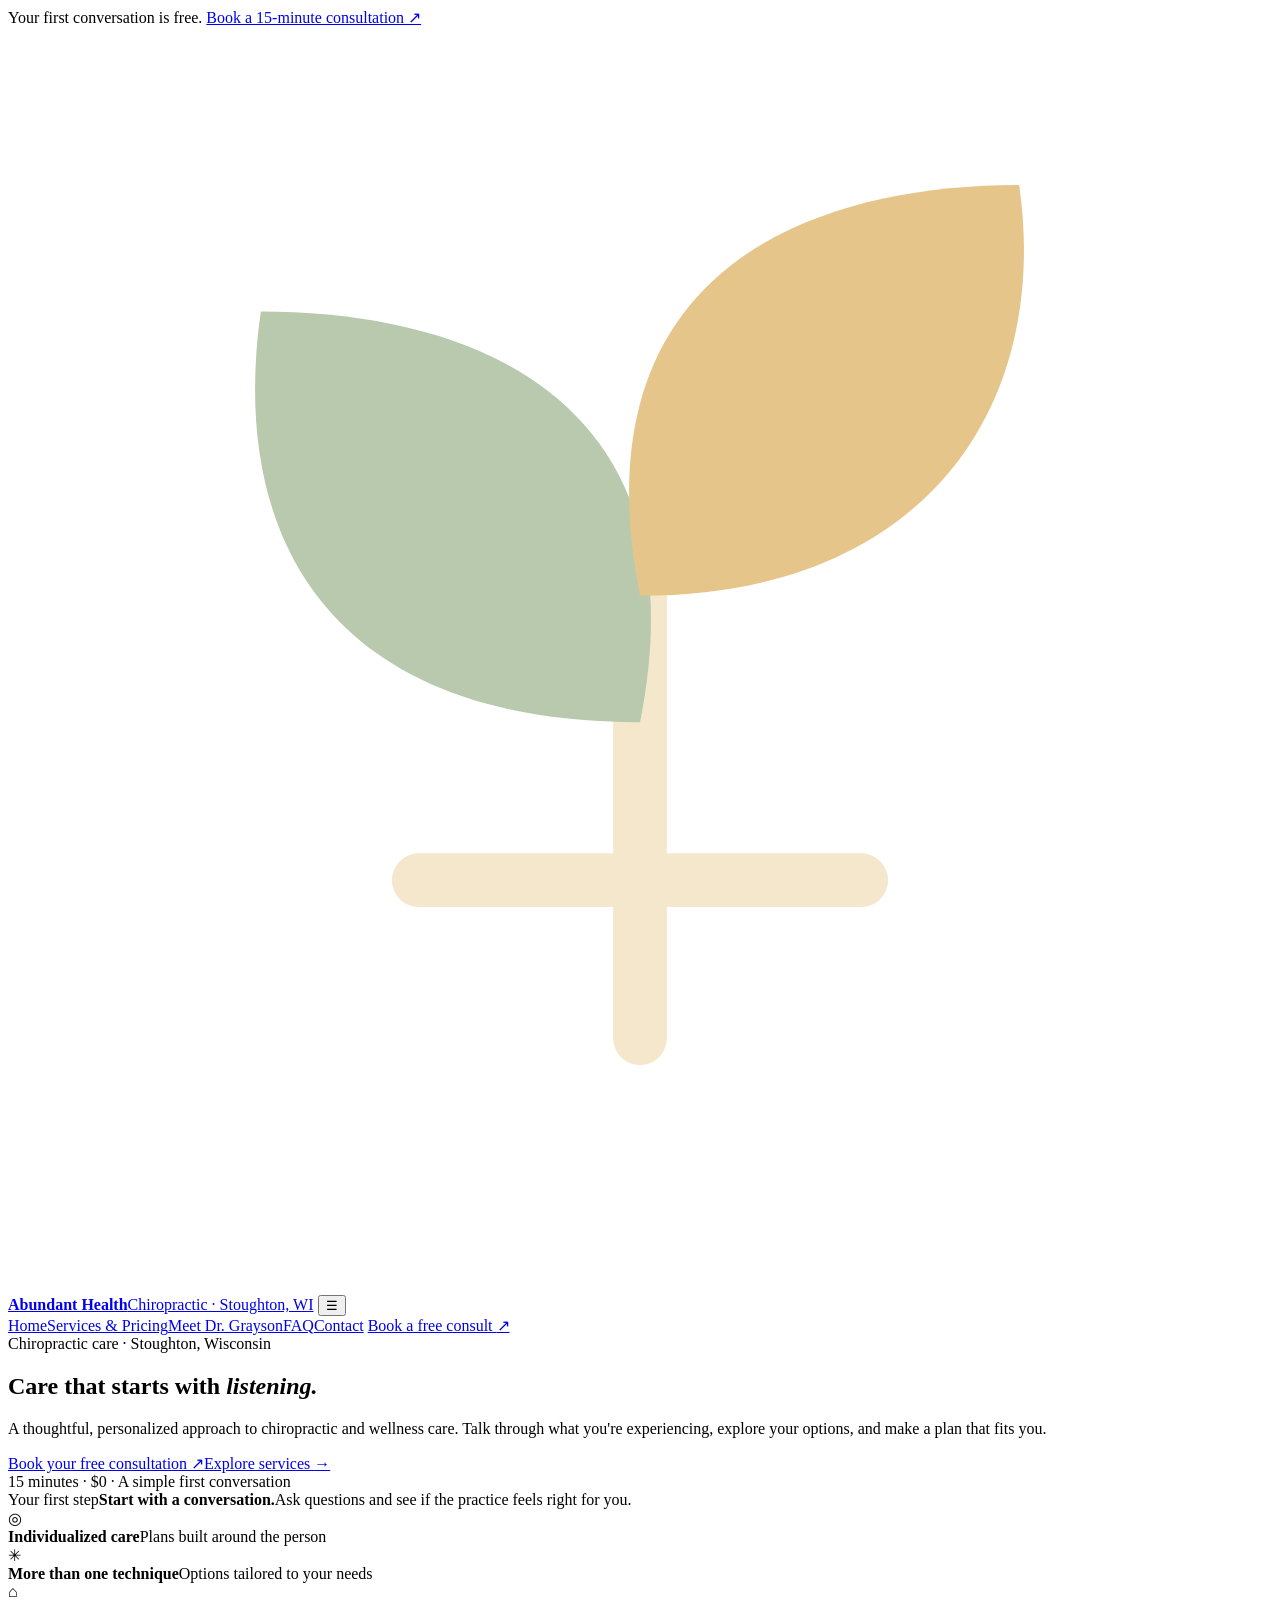
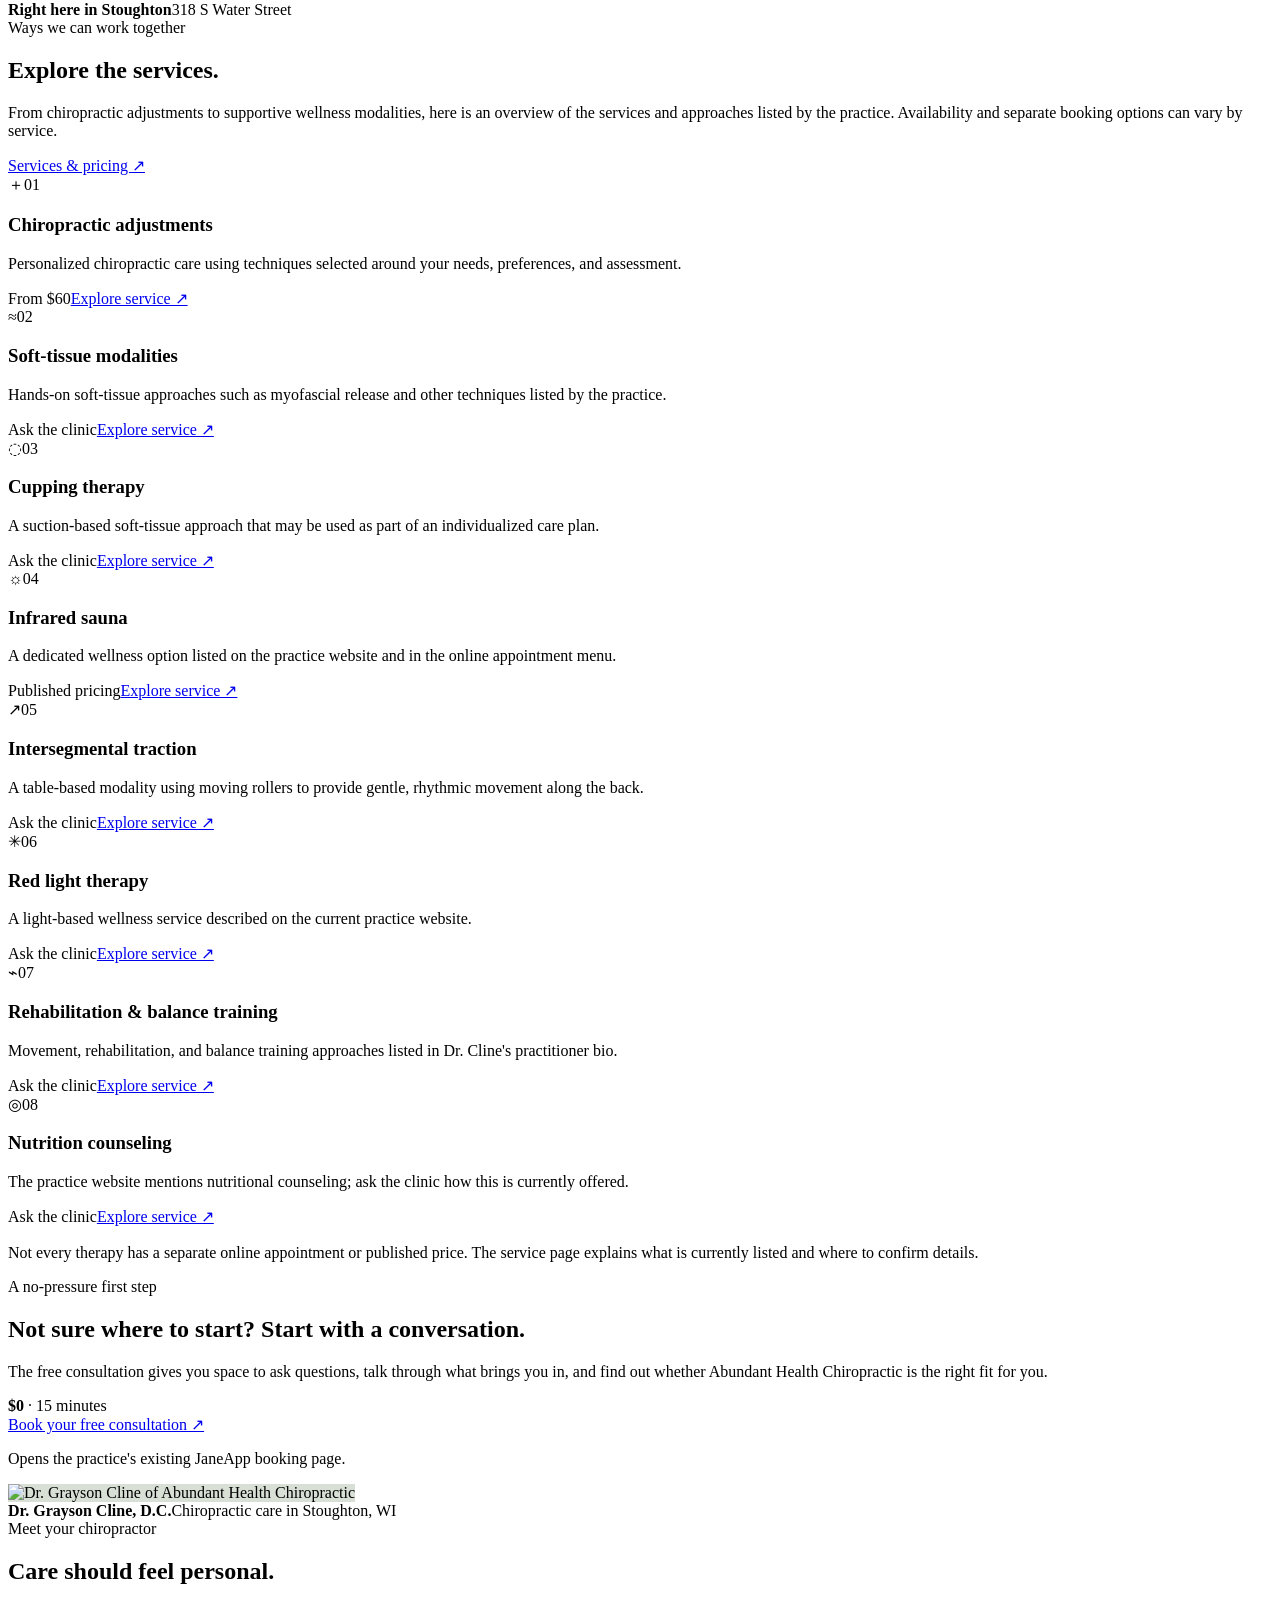
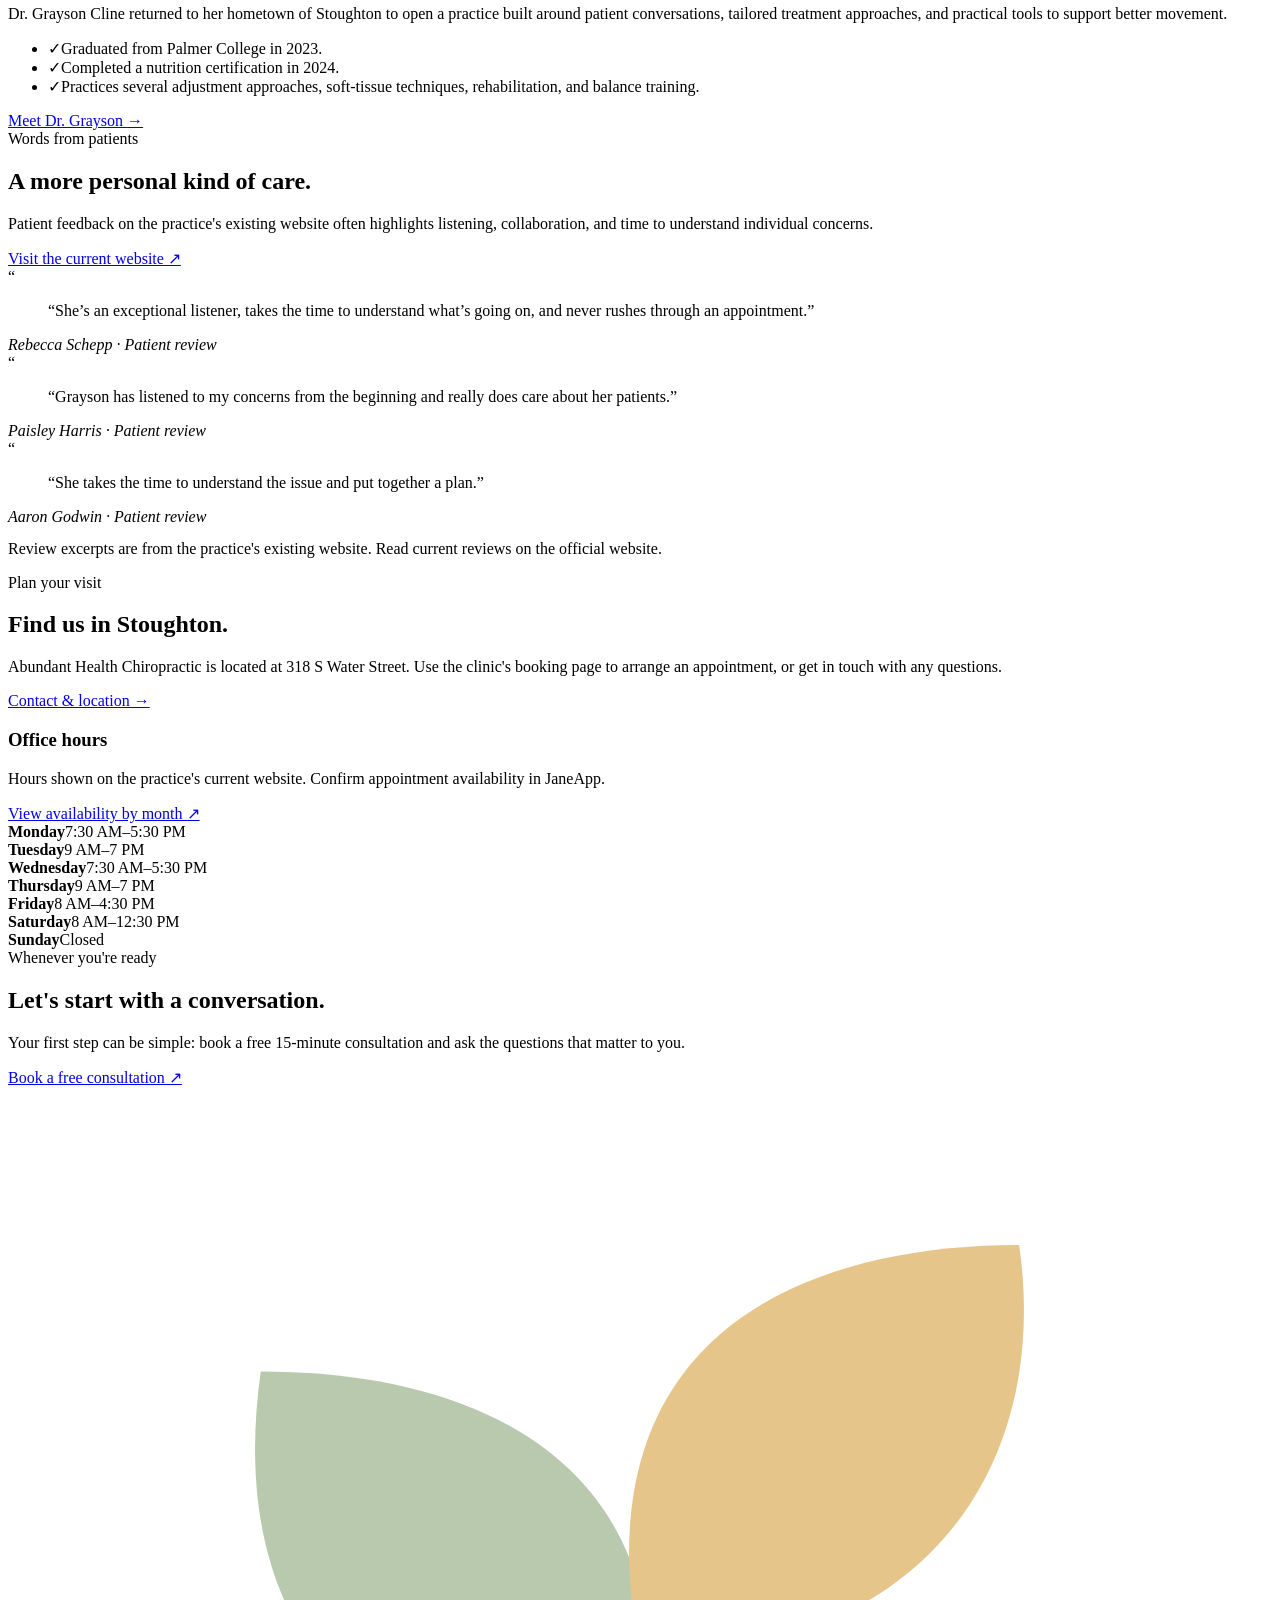
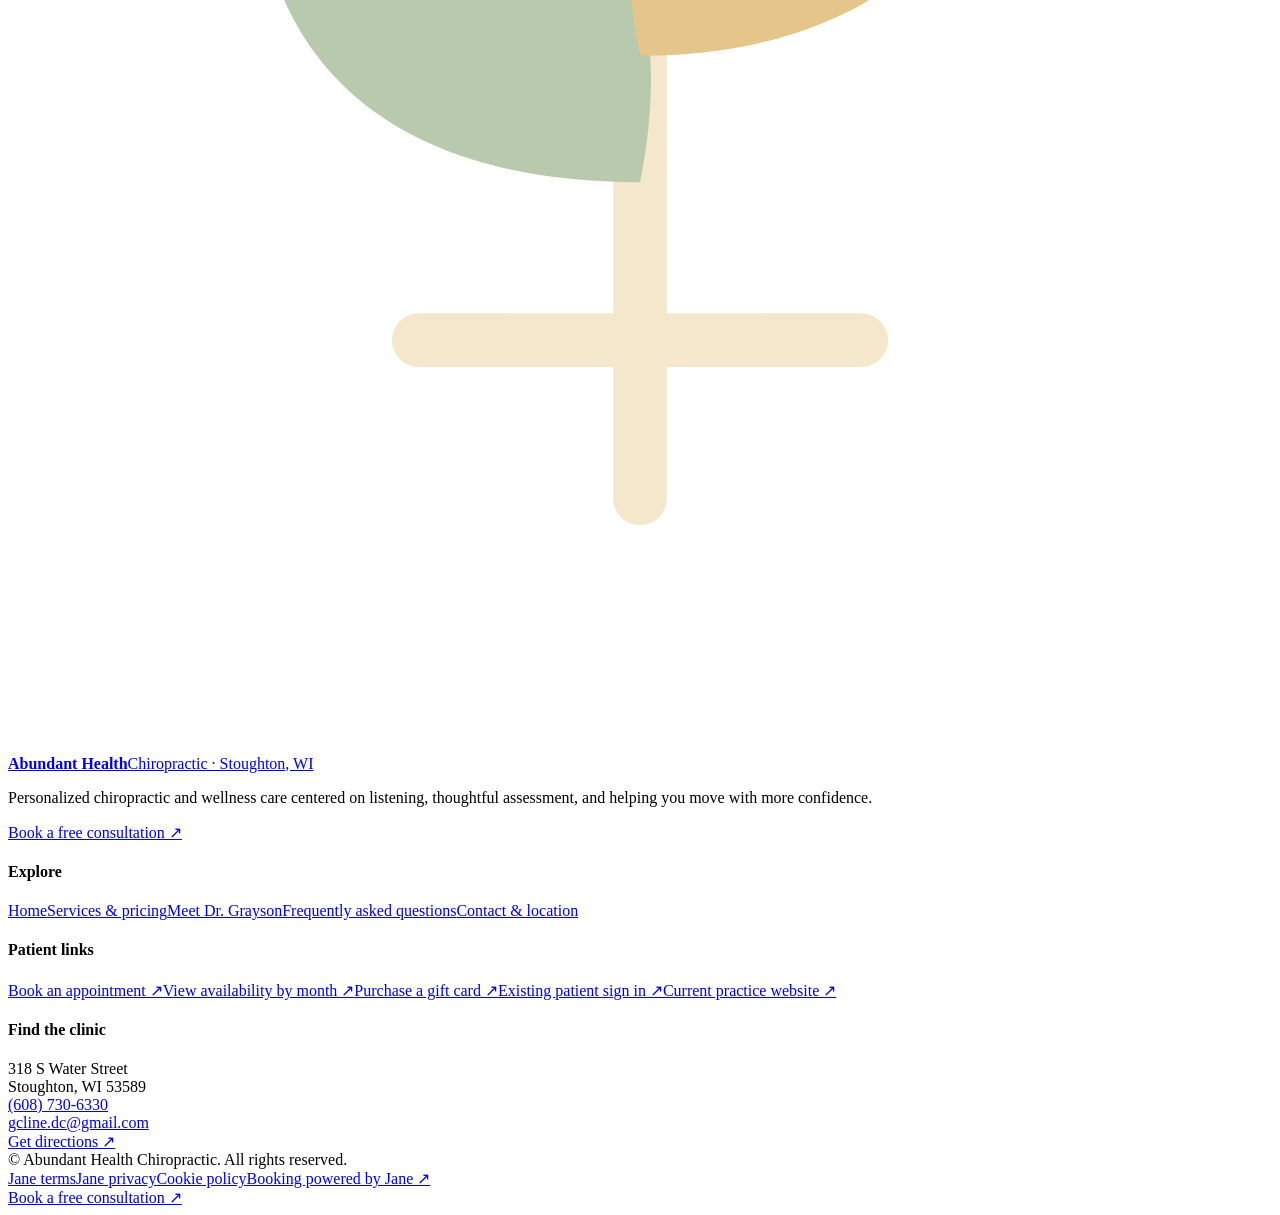
==== index.html @ ed965acd "Add Abundant Health Chiropractic homepage" ====
<!doctype html><html lang="en"><head><meta charset="utf-8"><meta name="viewport" content="width=device-width,initial-scale=1"><meta name="theme-color" content="#23493d"><meta name="description" content="Abundant Health Chiropractic offers individualized chiropractic care in Stoughton, Wisconsin. Explore services, transparent appointment pricing, and a free 15-minute consultation with Dr. Grayson Cline."><title>Thoughtful Chiropractic Care in Stoughton, WI | Abundant Health Chiropractic</title><link rel="preconnect" href="https://fonts.googleapis.com"><link rel="preconnect" href="https://fonts.gstatic.com" crossorigin><link rel="stylesheet" href="assets/site.css"><link rel="canonical" href="https://abundant-health-chiropractic-mdp-solo.vercel.app/"></head><body><div class="top-note">Your first conversation is free. <a href="https://ahchirowellness.janeapp.com/locations/abundant-health-chiropractic/book" target="_blank" rel="noopener">Book a 15-minute consultation ↗</a></div>
<header class="site-header"><div class="container nav-wrap"><a class="brand" href="index.html" aria-label="Abundant Health Chiropractic home"><span class="brand-mark" aria-hidden="true"><svg viewBox="0 0 40 40" fill="none"><path d="M20 32V17" stroke="#f4e7cb" stroke-width="1.7" stroke-linecap="round"/><path d="M20 22C10 22 7 16 8 9c7 0 14 3 12 13Z" fill="#b8c9ad"/><path d="M20 18C29 18 33 12 32 5c-7 0-14 3-12 13Z" fill="#e5c58a"/><path d="M13 27h14" stroke="#f4e7cb" stroke-width="1.7" stroke-linecap="round"/></svg></span><span class="brand-text"><strong>Abundant Health</strong><span>Chiropractic · Stoughton, WI</span></span></a>
<button class="menu-toggle" type="button" aria-label="Open menu" aria-expanded="false">☰</button><nav class="nav-links" aria-label="Main navigation">
<a href="index.html" aria-current="page">Home</a><a href="services.html">Services & Pricing</a><a href="about.html">Meet Dr. Grayson</a><a href="faq.html">FAQ</a><a href="contact.html">Contact</a>
<a class="button button-primary nav-cta" href="https://ahchirowellness.janeapp.com/locations/abundant-health-chiropractic/book" target="_blank" rel="noopener">Book a free consult <span aria-hidden="true">↗</span></a></nav></div></header>
<main>
<section class="hero"><div class="container hero-grid"><div class="hero-copy reveal"><span class="eyebrow">Chiropractic care · Stoughton, Wisconsin</span><h1>Care that starts with <em>listening.</em></h1><p class="lede">A thoughtful, personalized approach to chiropractic and wellness care. Talk through what you're experiencing, explore your options, and make a plan that fits you.</p><div class="hero-actions"><a class="button button-primary" href="https://ahchirowellness.janeapp.com/locations/abundant-health-chiropractic/book" target="_blank" rel="noopener">Book your free consultation <span>↗</span></a><a class="button button-outline" href="services.html">Explore services <span>→</span></a></div><div class="trust-line"><span class="tiny-dot"></span><span>15 minutes · $0 · A simple first conversation</span></div></div>
<div class="hero-media reveal"><div class="image-frame"><img class="hero-photo" src="https://zipperapiproduction-staticbucket-17jztgq81vkfk.s3.amazonaws.com/zipper-assets/recommended-stock-photos/b74c2119-c5a1-4b94-9ba1-c3625f4844fa.__zcrop__.webp" alt="Chiropractic care in a calm, professional treatment room" fetchpriority="high" onerror="this.style.display='none'"></div><div class="floating-note"><span class="note-kicker">Your first step</span><strong>Start with a conversation.</strong><span>Ask questions and see if the practice feels right for you.</span></div></div></div></section>
<section class="proof-strip"><div class="container proof-grid"><div class="proof-item"><span class="proof-icon" aria-hidden="true">◎</span><div><strong>Individualized care</strong><span>Plans built around the person</span></div></div><div class="proof-item"><span class="proof-icon" aria-hidden="true">✳</span><div><strong>More than one technique</strong><span>Options tailored to your needs</span></div></div><div class="proof-item"><span class="proof-icon" aria-hidden="true">⌂</span><div><strong>Right here in Stoughton</strong><span>318 S Water Street</span></div></div></div></section>
<section class="section" id="services"><div class="container"><div class="section-head"><div><span class="eyebrow">Ways we can work together</span><h2>Explore the services.</h2><p>From chiropractic adjustments to supportive wellness modalities, here is an overview of the services and approaches listed by the practice. Availability and separate booking options can vary by service.</p></div><a class="text-link" href="services.html">Services & pricing <span>↗</span></a></div><div class="services-grid"><article class="service-card"><div class="card-top"><span class="service-icon" aria-hidden="true">＋</span><span class="service-number">01</span></div><h3>Chiropractic adjustments</h3><p>Personalized chiropractic care using techniques selected around your needs, preferences, and assessment.</p><div class="service-bottom"><span class="service-price">From $60</span><a href="services.html#chiropractic">Explore service ↗</a></div></article><article class="service-card"><div class="card-top"><span class="service-icon" aria-hidden="true">≈</span><span class="service-number">02</span></div><h3>Soft-tissue modalities</h3><p>Hands-on soft-tissue approaches such as myofascial release and other techniques listed by the practice.</p><div class="service-bottom"><span class="service-price">Ask the clinic</span><a href="services.html#soft-tissue">Explore service ↗</a></div></article><article class="service-card"><div class="card-top"><span class="service-icon" aria-hidden="true">◌</span><span class="service-number">03</span></div><h3>Cupping therapy</h3><p>A suction-based soft-tissue approach that may be used as part of an individualized care plan.</p><div class="service-bottom"><span class="service-price">Ask the clinic</span><a href="services.html#cupping">Explore service ↗</a></div></article><article class="service-card"><div class="card-top"><span class="service-icon" aria-hidden="true">☼</span><span class="service-number">04</span></div><h3>Infrared sauna</h3><p>A dedicated wellness option listed on the practice website and in the online appointment menu.</p><div class="service-bottom"><span class="service-price">Published pricing</span><a href="services.html#sauna">Explore service ↗</a></div></article><article class="service-card"><div class="card-top"><span class="service-icon" aria-hidden="true">↗</span><span class="service-number">05</span></div><h3>Intersegmental traction</h3><p>A table-based modality using moving rollers to provide gentle, rhythmic movement along the back.</p><div class="service-bottom"><span class="service-price">Ask the clinic</span><a href="services.html#traction">Explore service ↗</a></div></article><article class="service-card"><div class="card-top"><span class="service-icon" aria-hidden="true">✳</span><span class="service-number">06</span></div><h3>Red light therapy</h3><p>A light-based wellness service described on the current practice website.</p><div class="service-bottom"><span class="service-price">Ask the clinic</span><a href="services.html#red-light">Explore service ↗</a></div></article><article class="service-card"><div class="card-top"><span class="service-icon" aria-hidden="true">⌁</span><span class="service-number">07</span></div><h3>Rehabilitation & balance training</h3><p>Movement, rehabilitation, and balance training approaches listed in Dr. Cline's practitioner bio.</p><div class="service-bottom"><span class="service-price">Ask the clinic</span><a href="services.html#rehab">Explore service ↗</a></div></article><article class="service-card"><div class="card-top"><span class="service-icon" aria-hidden="true">◎</span><span class="service-number">08</span></div><h3>Nutrition counseling</h3><p>The practice website mentions nutritional counseling; ask the clinic how this is currently offered.</p><div class="service-bottom"><span class="service-price">Ask the clinic</span><a href="services.html#nutrition">Explore service ↗</a></div></article></div><p class="small muted" style="margin-top:18px">Not every therapy has a separate online appointment or published price. The service page explains what is currently listed and where to confirm details.</p></div></section>
<section class="consult-section"><div class="container consult-grid"><div><span class="eyebrow">A no-pressure first step</span><h2>Not sure where to start? Start with a conversation.</h2><p>The free consultation gives you space to ask questions, talk through what brings you in, and find out whether Abundant Health Chiropractic is the right fit for you.</p></div><div class="consult-action"><div class="consult-tag"><b>$0</b> · 15 minutes</div><a class="button button-light" href="https://ahchirowellness.janeapp.com/locations/abundant-health-chiropractic/book" target="_blank" rel="noopener">Book your free consultation ↗</a><p class="consult-sub">Opens the practice's existing JaneApp booking page.</p></div></div></section>
<section class="section section-sage"><div class="container two-col"><div class="photo-card reveal"><img src="https://org-assets.joinzipper.com/user-uploads/12775/f9cdcb04-3499-41ea-86ec-f0c8d22468d4.__zcrop__.jpeg" alt="Dr. Grayson Cline of Abundant Health Chiropractic" loading="lazy" onerror="this.style.background='#d8e0d5'"><div class="photo-caption"><strong>Dr. Grayson Cline, D.C.</strong><span>Chiropractic care in Stoughton, WI</span></div></div><div class="reveal"><span class="eyebrow">Meet your chiropractor</span><h2>Care should feel personal.</h2><p class="lede">Dr. Grayson Cline returned to her hometown of Stoughton to open a practice built around patient conversations, tailored treatment approaches, and practical tools to support better movement.</p><ul class="feature-list"><li><span class="check">✓</span><span>Graduated from Palmer College in 2023.</span></li><li><span class="check">✓</span><span>Completed a nutrition certification in 2024.</span></li><li><span class="check">✓</span><span>Practices several adjustment approaches, soft-tissue techniques, rehabilitation, and balance training.</span></li></ul><a class="button button-primary" href="about.html">Meet Dr. Grayson <span>→</span></a></div></div></section>
<section class="section"><div class="container"><div class="section-head"><div><span class="eyebrow">Words from patients</span><h2>A more personal kind of care.</h2><p>Patient feedback on the practice's existing website often highlights listening, collaboration, and time to understand individual concerns.</p></div><a class="text-link" href="https://www.ahchirowellness.com/" target="_blank" rel="noopener">Visit the current website ↗</a></div><div class="testimonial-grid"><article class="quote-card"><div class="quote-mark">“</div><blockquote>“She’s an exceptional listener, takes the time to understand what’s going on, and never rushes through an appointment.”</blockquote><cite>Rebecca Schepp · Patient review</cite></article><article class="quote-card"><div class="quote-mark">“</div><blockquote>“Grayson has listened to my concerns from the beginning and really does care about her patients.”</blockquote><cite>Paisley Harris · Patient review</cite></article><article class="quote-card"><div class="quote-mark">“</div><blockquote>“She takes the time to understand the issue and put together a plan.”</blockquote><cite>Aaron Godwin · Patient review</cite></article></div><p class="small muted" style="margin-top:14px">Review excerpts are from the practice's existing website. Read current reviews on the official website.</p></div></section>
<section class="section section-cream"><div class="container"><div class="section-head"><div><span class="eyebrow">Plan your visit</span><h2>Find us in Stoughton.</h2><p>Abundant Health Chiropractic is located at 318 S Water Street. Use the clinic's booking page to arrange an appointment, or get in touch with any questions.</p></div><a class="button button-outline" href="contact.html">Contact & location →</a></div><div class="hours-card"><div><h3>Office hours</h3><p class="small muted">Hours shown on the practice's current website. Confirm appointment availability in JaneApp.</p><a class="text-link" href="https://ahchirowellness.janeapp.com/locations/abundant-health-chiropractic/book/month" target="_blank" rel="noopener">View availability by month ↗</a></div><div class="hours-list"><div class="hours-row"><strong>Monday</strong><span>7:30 AM–5:30 PM</span></div><div class="hours-row"><strong>Tuesday</strong><span>9 AM–7 PM</span></div><div class="hours-row"><strong>Wednesday</strong><span>7:30 AM–5:30 PM</span></div><div class="hours-row"><strong>Thursday</strong><span>9 AM–7 PM</span></div><div class="hours-row"><strong>Friday</strong><span>8 AM–4:30 PM</span></div><div class="hours-row"><strong>Saturday</strong><span>8 AM–12:30 PM</span></div><div class="hours-row"><strong>Sunday</strong><span>Closed</span></div></div></div></div></section>
<section class="cta-band"><div class="container cta-inner"><div><span class="eyebrow">Whenever you're ready</span><h2>Let's start with a conversation.</h2><p>Your first step can be simple: book a free 15-minute consultation and ask the questions that matter to you.</p></div><a class="button button-primary" href="https://ahchirowellness.janeapp.com/locations/abundant-health-chiropractic/book" target="_blank" rel="noopener">Book a free consultation ↗</a></div></section>
</main><footer class="site-footer"><div class="container"><div class="footer-grid">
<div><a class="brand footer-brand" href="index.html"><span class="brand-mark" aria-hidden="true"><svg viewBox="0 0 40 40" fill="none"><path d="M20 32V17" stroke="#f4e7cb" stroke-width="1.7" stroke-linecap="round"/><path d="M20 22C10 22 7 16 8 9c7 0 14 3 12 13Z" fill="#b8c9ad"/><path d="M20 18C29 18 33 12 32 5c-7 0-14 3-12 13Z" fill="#e5c58a"/><path d="M13 27h14" stroke="#f4e7cb" stroke-width="1.7" stroke-linecap="round"/></svg></span><span class="brand-text"><strong>Abundant Health</strong><span>Chiropractic · Stoughton, WI</span></span></a><p class="footer-intro">Personalized chiropractic and wellness care centered on listening, thoughtful assessment, and helping you move with more confidence.</p><a class="button button-light button-sm" href="https://ahchirowellness.janeapp.com/locations/abundant-health-chiropractic/book" target="_blank" rel="noopener">Book a free consultation ↗</a></div>
<div class="footer-col"><h4>Explore</h4><a href="index.html">Home</a><a href="services.html">Services & pricing</a><a href="about.html">Meet Dr. Grayson</a><a href="faq.html">Frequently asked questions</a><a href="contact.html">Contact & location</a></div>
<div class="footer-col"><h4>Patient links</h4><a href="https://ahchirowellness.janeapp.com/locations/abundant-health-chiropractic/book" target="_blank" rel="noopener">Book an appointment ↗</a><a href="https://ahchirowellness.janeapp.com/locations/abundant-health-chiropractic/book/month" target="_blank" rel="noopener">View availability by month ↗</a><a href="https://ahchirowellness.janeapp.com/online_gift_cards/new" target="_blank" rel="noopener">Purchase a gift card ↗</a><a href="https://ahchirowellness.janeapp.com/locations/abundant-health-chiropractic/book" target="_blank" rel="noopener">Existing patient sign in ↗</a><a href="https://www.ahchirowellness.com/" target="_blank" rel="noopener">Current practice website ↗</a></div>
<div class="footer-col"><h4>Find the clinic</h4><div class="footer-contact">318 S Water Street<br>Stoughton, WI 53589<br><a href="tel:+16087306330">(608) 730-6330</a><br><a href="mailto:gcline.dc@gmail.com">gcline.dc@gmail.com</a><br><a href="https://www.google.com/maps/search/?api=1&query=318+S+Water+St%2C+Stoughton%2C+WI+53589" target="_blank" rel="noopener">Get directions ↗</a></div></div>
</div><div class="footer-bottom"><span>© <span data-year></span> Abundant Health Chiropractic. All rights reserved.</span><div class="legal-links"><a href="https://jane.app/legal/terms-of-use" target="_blank" rel="noopener">Jane terms</a><a href="https://jane.app/legal/privacy-notice" target="_blank" rel="noopener">Jane privacy</a><a href="https://ahchirowellness.janeapp.com/legal/cookie-policy" target="_blank" rel="noopener">Cookie policy</a><a href="https://ahchirowellness.janeapp.com/locations/abundant-health-chiropractic/book" target="_blank" rel="noopener">Booking powered by Jane ↗</a></div></div></div></footer>
<div class="sticky-book"><a class="button button-primary" href="https://ahchirowellness.janeapp.com/locations/abundant-health-chiropractic/book" target="_blank" rel="noopener">Book a free consultation ↗</a></div><div class="page-bottom-space"></div><script type="application/ld+json">{"@context":"https://schema.org","@type":"Chiropractor","name":"Abundant Health Chiropractic","telephone":"+1-608-730-6330","email":"gcline.dc@gmail.com","address":{"@type":"PostalAddress","streetAddress":"318 S Water Street","addressLocality":"Stoughton","addressRegion":"WI","postalCode":"53589","addressCountry":"US"},"url":"https://www.ahchirowellness.com/","openingHoursSpecification":[{"@type":"OpeningHoursSpecification","dayOfWeek":"Monday","opens":"07:30","closes":"17:30"},{"@type":"OpeningHoursSpecification","dayOfWeek":"Tuesday","opens":"09:00","closes":"19:00"},{"@type":"OpeningHoursSpecification","dayOfWeek":"Wednesday","opens":"07:30","closes":"17:30"},{"@type":"OpeningHoursSpecification","dayOfWeek":"Thursday","opens":"09:00","closes":"19:00"},{"@type":"OpeningHoursSpecification","dayOfWeek":"Friday","opens":"08:00","closes":"16:30"},{"@type":"OpeningHoursSpecification","dayOfWeek":"Saturday","opens":"08:00","closes":"12:30"}]}</script><script src="assets/site.js" defer></script></body></html>
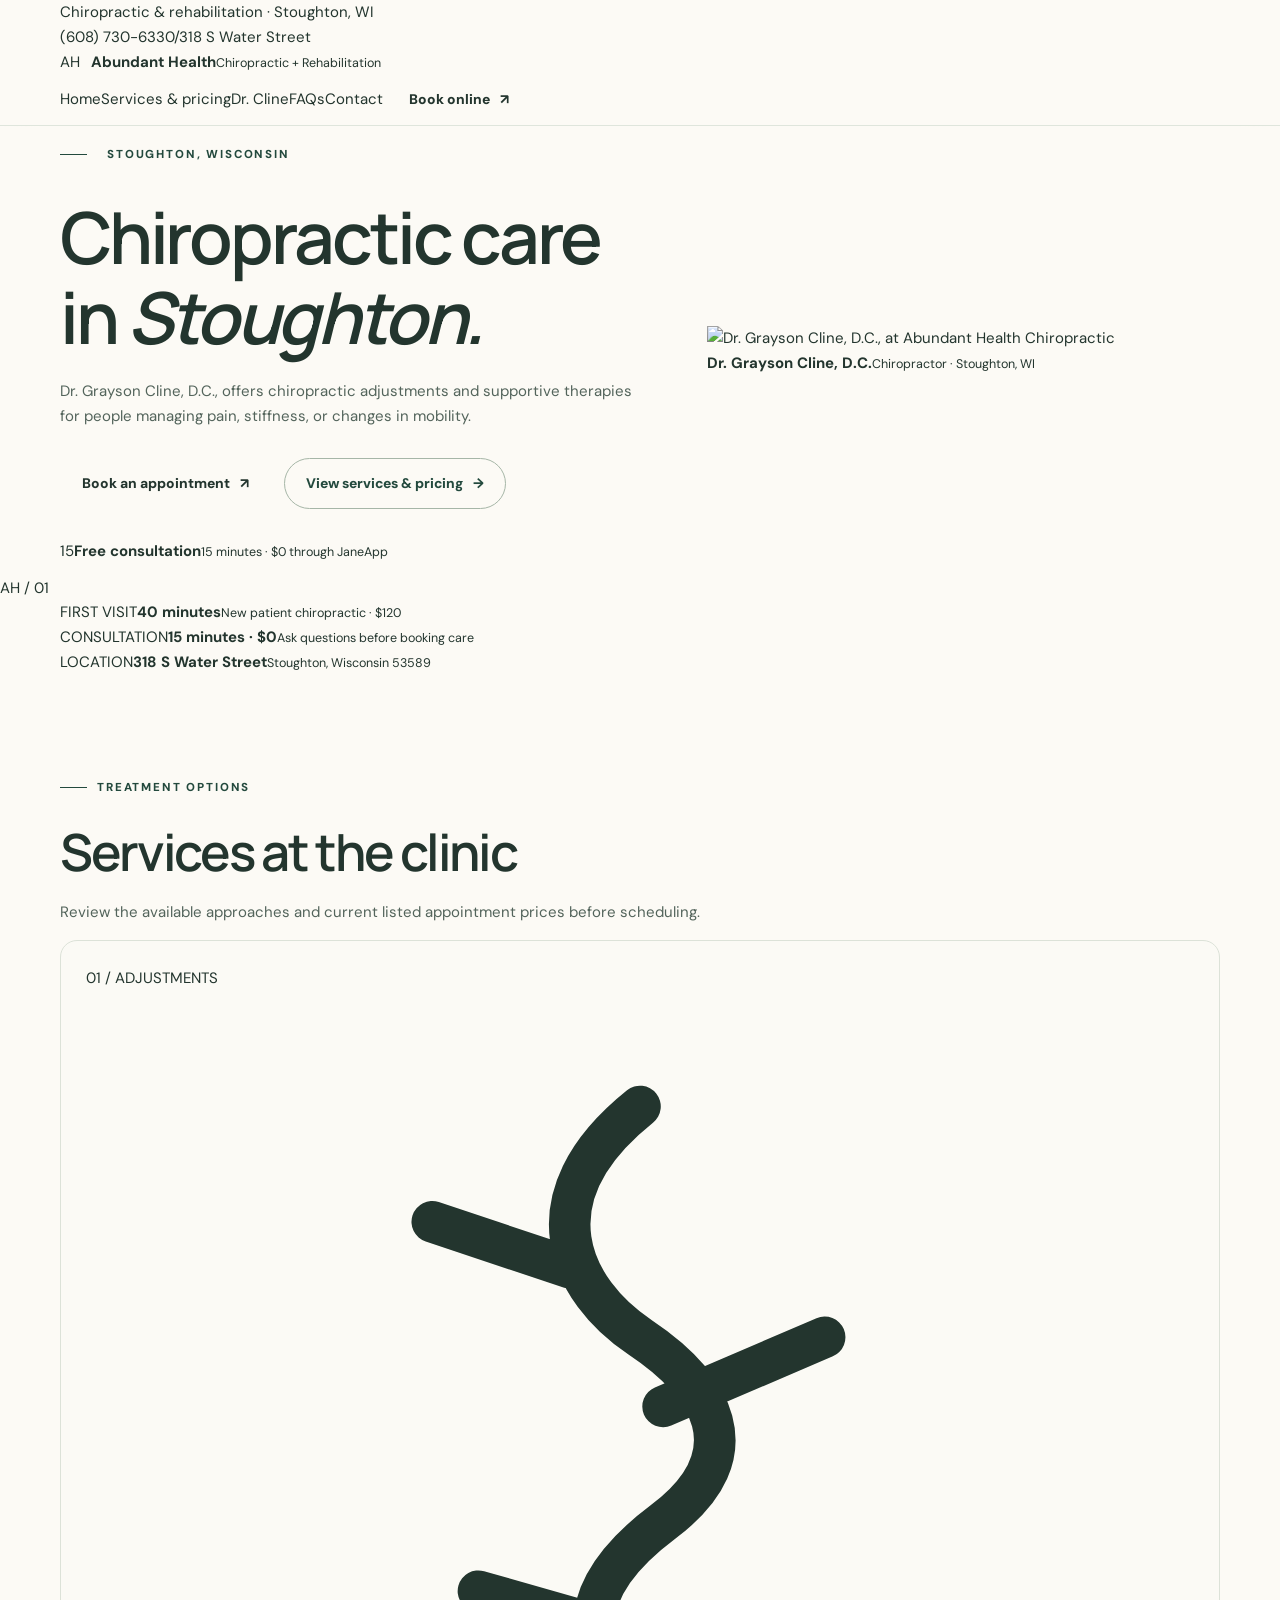
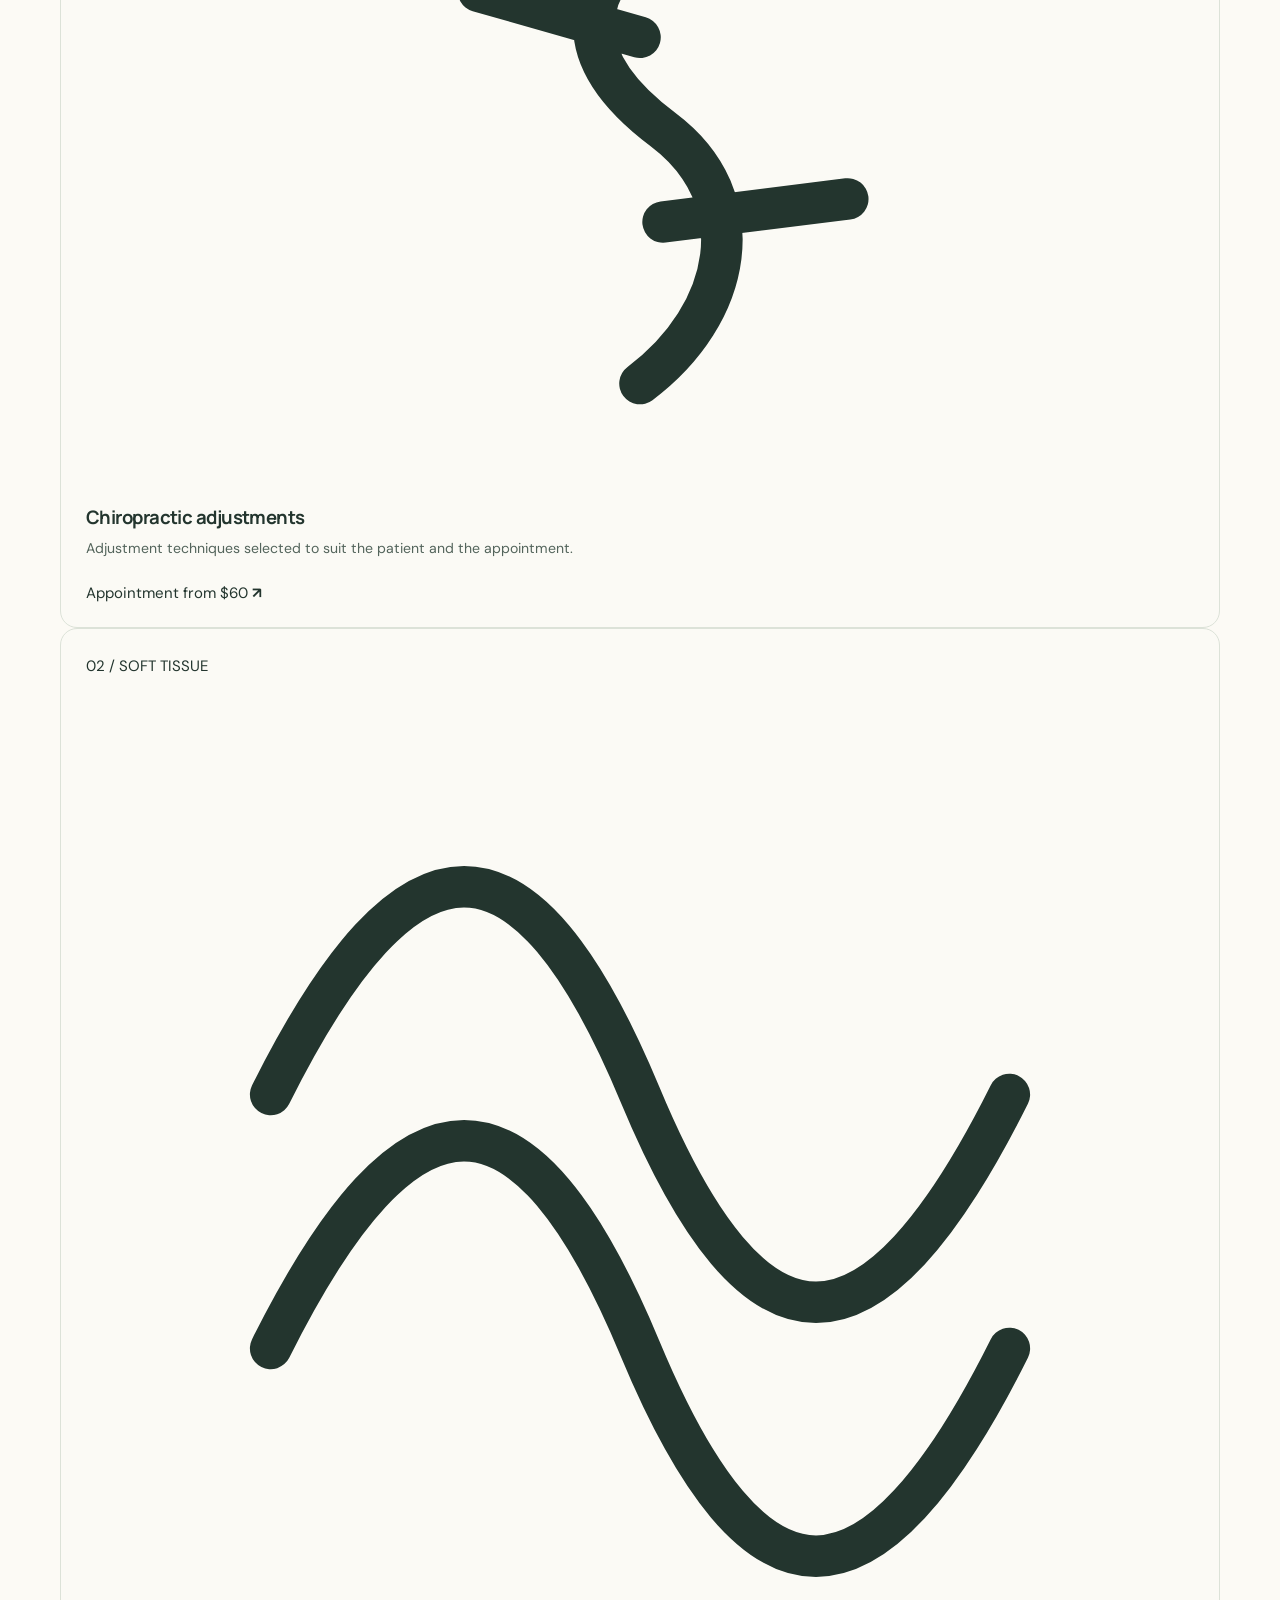
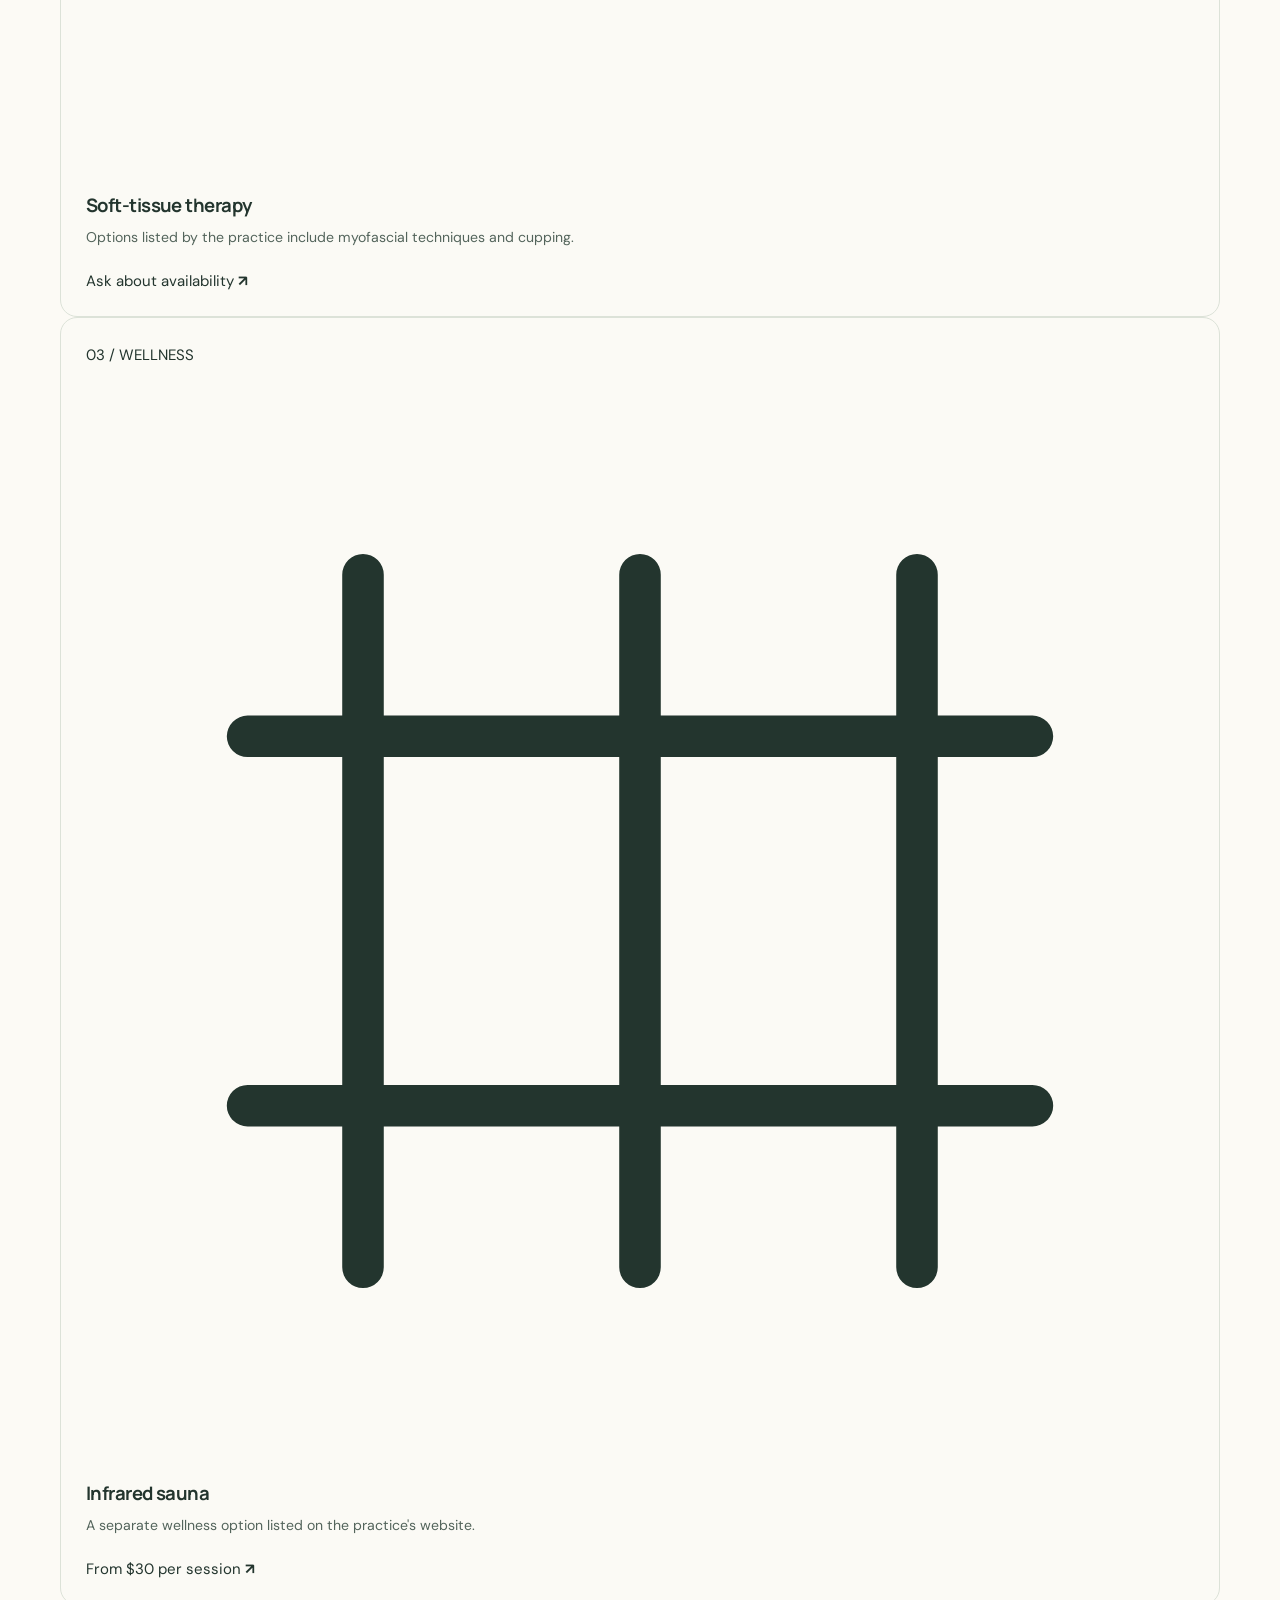
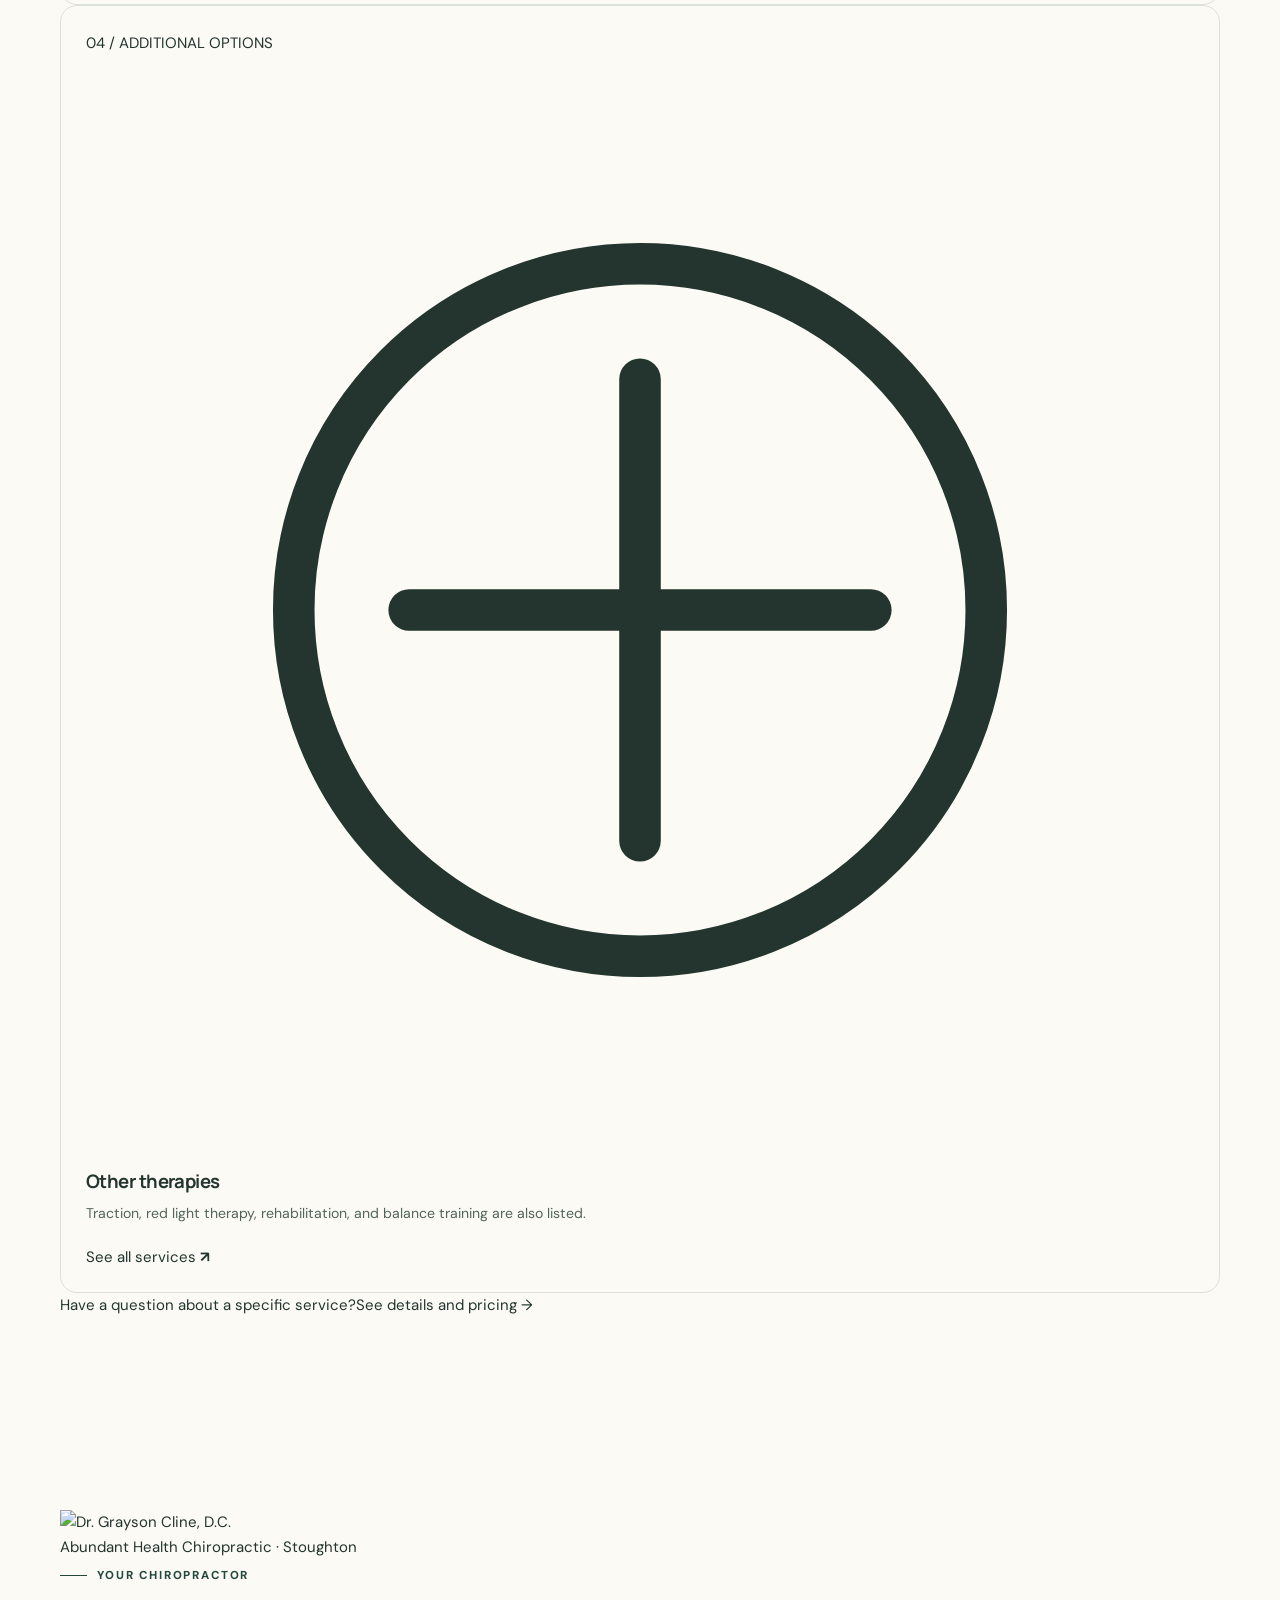
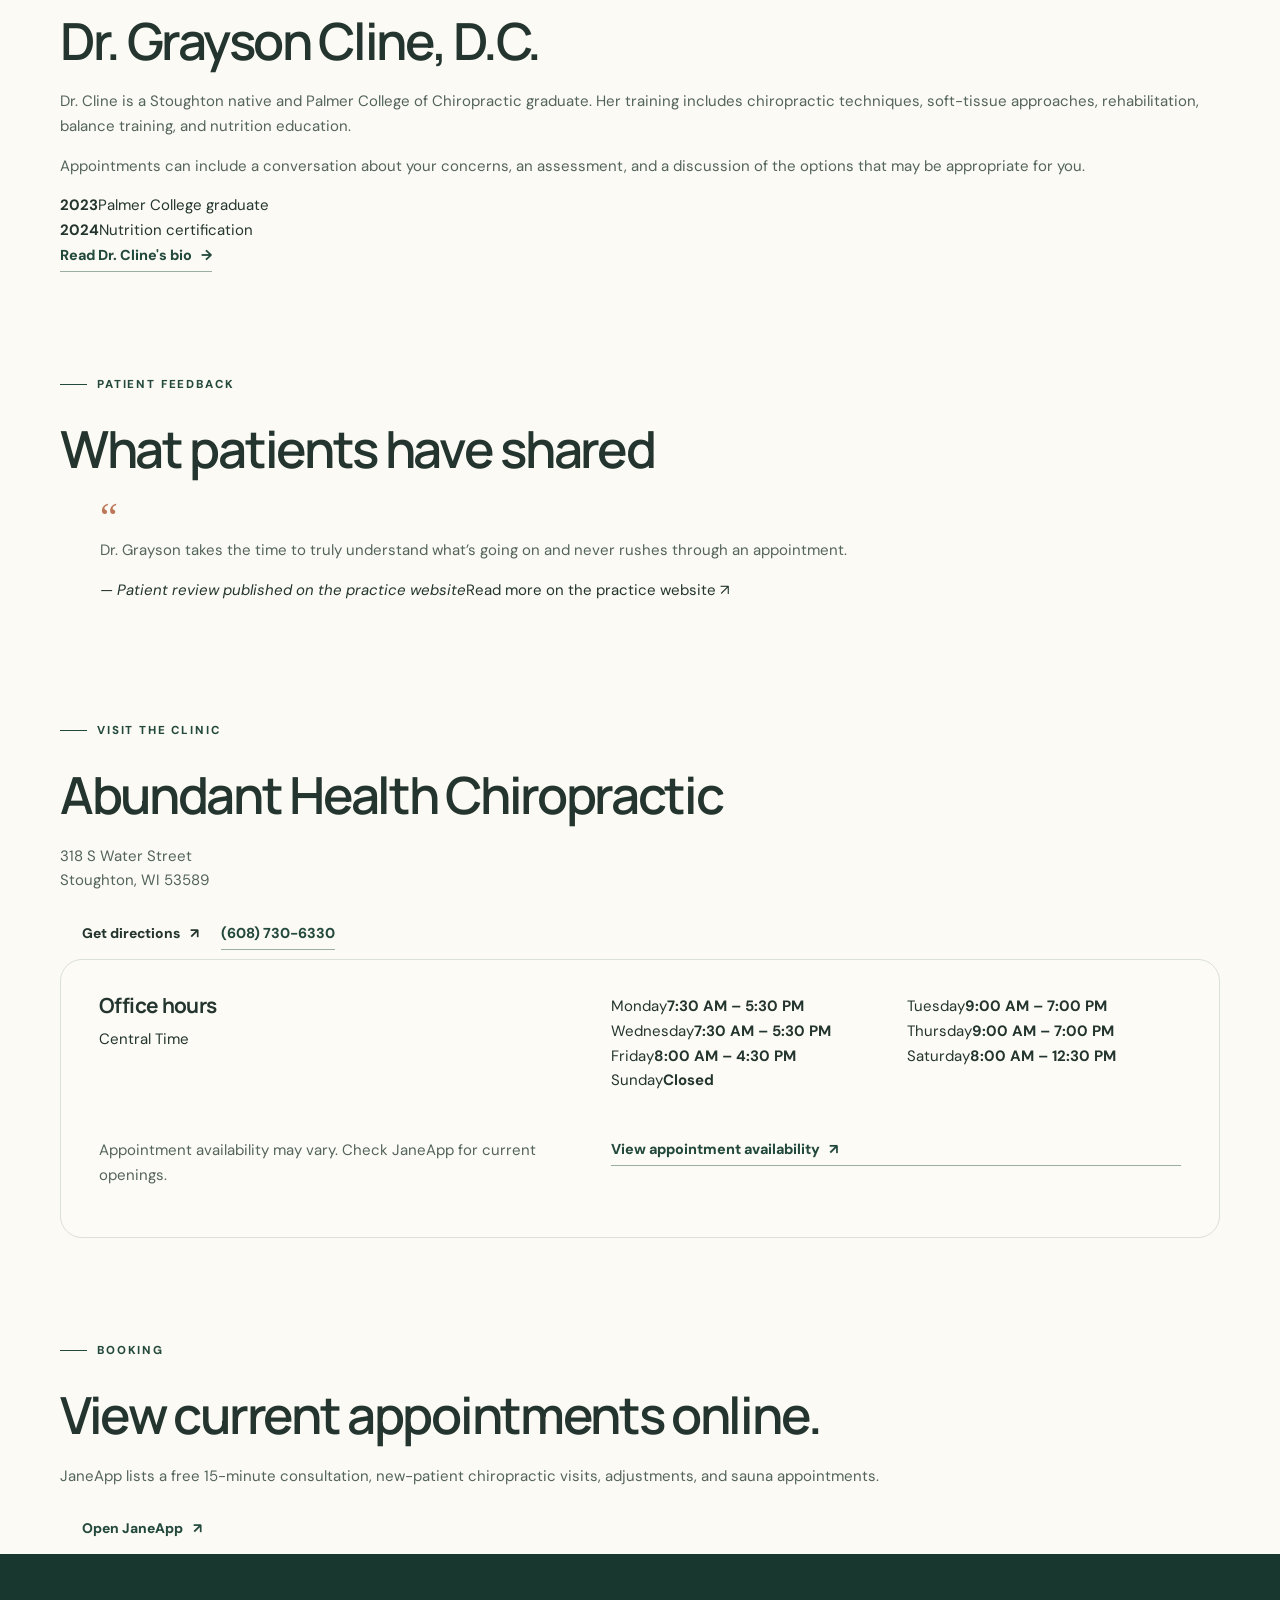
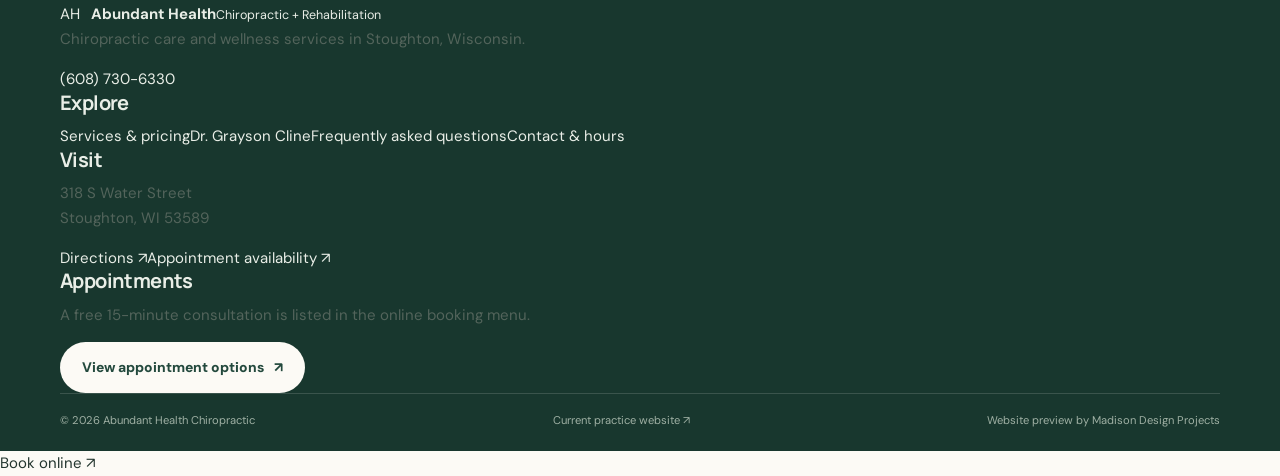
==== commit 16cbf35f: "Redesign clinic website with clearer copy and refined visual system" ====
--- a/index.html
+++ b/index.html
@@ -1,22 +1,115 @@
-<!doctype html><html lang="en"><head><meta charset="utf-8"><meta name="viewport" content="width=device-width,initial-scale=1"><meta name="theme-color" content="#23493d"><meta name="description" content="Abundant Health Chiropractic offers individualized chiropractic care in Stoughton, Wisconsin. Explore services, transparent appointment pricing, and a free 15-minute consultation with Dr. Grayson Cline."><title>Thoughtful Chiropractic Care in Stoughton, WI | Abundant Health Chiropractic</title><link rel="preconnect" href="https://fonts.googleapis.com"><link rel="preconnect" href="https://fonts.gstatic.com" crossorigin><link rel="stylesheet" href="assets/site.css"><link rel="canonical" href="https://abundant-health-chiropractic-mdp-solo.vercel.app/"></head><body><div class="top-note">Your first conversation is free. <a href="https://ahchirowellness.janeapp.com/locations/abundant-health-chiropractic/book" target="_blank" rel="noopener">Book a 15-minute consultation ↗</a></div>
-<header class="site-header"><div class="container nav-wrap"><a class="brand" href="index.html" aria-label="Abundant Health Chiropractic home"><span class="brand-mark" aria-hidden="true"><svg viewBox="0 0 40 40" fill="none"><path d="M20 32V17" stroke="#f4e7cb" stroke-width="1.7" stroke-linecap="round"/><path d="M20 22C10 22 7 16 8 9c7 0 14 3 12 13Z" fill="#b8c9ad"/><path d="M20 18C29 18 33 12 32 5c-7 0-14 3-12 13Z" fill="#e5c58a"/><path d="M13 27h14" stroke="#f4e7cb" stroke-width="1.7" stroke-linecap="round"/></svg></span><span class="brand-text"><strong>Abundant Health</strong><span>Chiropractic · Stoughton, WI</span></span></a>
-<button class="menu-toggle" type="button" aria-label="Open menu" aria-expanded="false">☰</button><nav class="nav-links" aria-label="Main navigation">
-<a href="index.html" aria-current="page">Home</a><a href="services.html">Services & Pricing</a><a href="about.html">Meet Dr. Grayson</a><a href="faq.html">FAQ</a><a href="contact.html">Contact</a>
-<a class="button button-primary nav-cta" href="https://ahchirowellness.janeapp.com/locations/abundant-health-chiropractic/book" target="_blank" rel="noopener">Book a free consult <span aria-hidden="true">↗</span></a></nav></div></header>
-<main>
-<section class="hero"><div class="container hero-grid"><div class="hero-copy reveal"><span class="eyebrow">Chiropractic care · Stoughton, Wisconsin</span><h1>Care that starts with <em>listening.</em></h1><p class="lede">A thoughtful, personalized approach to chiropractic and wellness care. Talk through what you're experiencing, explore your options, and make a plan that fits you.</p><div class="hero-actions"><a class="button button-primary" href="https://ahchirowellness.janeapp.com/locations/abundant-health-chiropractic/book" target="_blank" rel="noopener">Book your free consultation <span>↗</span></a><a class="button button-outline" href="services.html">Explore services <span>→</span></a></div><div class="trust-line"><span class="tiny-dot"></span><span>15 minutes · $0 · A simple first conversation</span></div></div>
-<div class="hero-media reveal"><div class="image-frame"><img class="hero-photo" src="https://zipperapiproduction-staticbucket-17jztgq81vkfk.s3.amazonaws.com/zipper-assets/recommended-stock-photos/b74c2119-c5a1-4b94-9ba1-c3625f4844fa.__zcrop__.webp" alt="Chiropractic care in a calm, professional treatment room" fetchpriority="high" onerror="this.style.display='none'"></div><div class="floating-note"><span class="note-kicker">Your first step</span><strong>Start with a conversation.</strong><span>Ask questions and see if the practice feels right for you.</span></div></div></div></section>
-<section class="proof-strip"><div class="container proof-grid"><div class="proof-item"><span class="proof-icon" aria-hidden="true">◎</span><div><strong>Individualized care</strong><span>Plans built around the person</span></div></div><div class="proof-item"><span class="proof-icon" aria-hidden="true">✳</span><div><strong>More than one technique</strong><span>Options tailored to your needs</span></div></div><div class="proof-item"><span class="proof-icon" aria-hidden="true">⌂</span><div><strong>Right here in Stoughton</strong><span>318 S Water Street</span></div></div></div></section>
-<section class="section" id="services"><div class="container"><div class="section-head"><div><span class="eyebrow">Ways we can work together</span><h2>Explore the services.</h2><p>From chiropractic adjustments to supportive wellness modalities, here is an overview of the services and approaches listed by the practice. Availability and separate booking options can vary by service.</p></div><a class="text-link" href="services.html">Services & pricing <span>↗</span></a></div><div class="services-grid"><article class="service-card"><div class="card-top"><span class="service-icon" aria-hidden="true">＋</span><span class="service-number">01</span></div><h3>Chiropractic adjustments</h3><p>Personalized chiropractic care using techniques selected around your needs, preferences, and assessment.</p><div class="service-bottom"><span class="service-price">From $60</span><a href="services.html#chiropractic">Explore service ↗</a></div></article><article class="service-card"><div class="card-top"><span class="service-icon" aria-hidden="true">≈</span><span class="service-number">02</span></div><h3>Soft-tissue modalities</h3><p>Hands-on soft-tissue approaches such as myofascial release and other techniques listed by the practice.</p><div class="service-bottom"><span class="service-price">Ask the clinic</span><a href="services.html#soft-tissue">Explore service ↗</a></div></article><article class="service-card"><div class="card-top"><span class="service-icon" aria-hidden="true">◌</span><span class="service-number">03</span></div><h3>Cupping therapy</h3><p>A suction-based soft-tissue approach that may be used as part of an individualized care plan.</p><div class="service-bottom"><span class="service-price">Ask the clinic</span><a href="services.html#cupping">Explore service ↗</a></div></article><article class="service-card"><div class="card-top"><span class="service-icon" aria-hidden="true">☼</span><span class="service-number">04</span></div><h3>Infrared sauna</h3><p>A dedicated wellness option listed on the practice website and in the online appointment menu.</p><div class="service-bottom"><span class="service-price">Published pricing</span><a href="services.html#sauna">Explore service ↗</a></div></article><article class="service-card"><div class="card-top"><span class="service-icon" aria-hidden="true">↗</span><span class="service-number">05</span></div><h3>Intersegmental traction</h3><p>A table-based modality using moving rollers to provide gentle, rhythmic movement along the back.</p><div class="service-bottom"><span class="service-price">Ask the clinic</span><a href="services.html#traction">Explore service ↗</a></div></article><article class="service-card"><div class="card-top"><span class="service-icon" aria-hidden="true">✳</span><span class="service-number">06</span></div><h3>Red light therapy</h3><p>A light-based wellness service described on the current practice website.</p><div class="service-bottom"><span class="service-price">Ask the clinic</span><a href="services.html#red-light">Explore service ↗</a></div></article><article class="service-card"><div class="card-top"><span class="service-icon" aria-hidden="true">⌁</span><span class="service-number">07</span></div><h3>Rehabilitation & balance training</h3><p>Movement, rehabilitation, and balance training approaches listed in Dr. Cline's practitioner bio.</p><div class="service-bottom"><span class="service-price">Ask the clinic</span><a href="services.html#rehab">Explore service ↗</a></div></article><article class="service-card"><div class="card-top"><span class="service-icon" aria-hidden="true">◎</span><span class="service-number">08</span></div><h3>Nutrition counseling</h3><p>The practice website mentions nutritional counseling; ask the clinic how this is currently offered.</p><div class="service-bottom"><span class="service-price">Ask the clinic</span><a href="services.html#nutrition">Explore service ↗</a></div></article></div><p class="small muted" style="margin-top:18px">Not every therapy has a separate online appointment or published price. The service page explains what is currently listed and where to confirm details.</p></div></section>
-<section class="consult-section"><div class="container consult-grid"><div><span class="eyebrow">A no-pressure first step</span><h2>Not sure where to start? Start with a conversation.</h2><p>The free consultation gives you space to ask questions, talk through what brings you in, and find out whether Abundant Health Chiropractic is the right fit for you.</p></div><div class="consult-action"><div class="consult-tag"><b>$0</b> · 15 minutes</div><a class="button button-light" href="https://ahchirowellness.janeapp.com/locations/abundant-health-chiropractic/book" target="_blank" rel="noopener">Book your free consultation ↗</a><p class="consult-sub">Opens the practice's existing JaneApp booking page.</p></div></div></section>
-<section class="section section-sage"><div class="container two-col"><div class="photo-card reveal"><img src="https://org-assets.joinzipper.com/user-uploads/12775/f9cdcb04-3499-41ea-86ec-f0c8d22468d4.__zcrop__.jpeg" alt="Dr. Grayson Cline of Abundant Health Chiropractic" loading="lazy" onerror="this.style.background='#d8e0d5'"><div class="photo-caption"><strong>Dr. Grayson Cline, D.C.</strong><span>Chiropractic care in Stoughton, WI</span></div></div><div class="reveal"><span class="eyebrow">Meet your chiropractor</span><h2>Care should feel personal.</h2><p class="lede">Dr. Grayson Cline returned to her hometown of Stoughton to open a practice built around patient conversations, tailored treatment approaches, and practical tools to support better movement.</p><ul class="feature-list"><li><span class="check">✓</span><span>Graduated from Palmer College in 2023.</span></li><li><span class="check">✓</span><span>Completed a nutrition certification in 2024.</span></li><li><span class="check">✓</span><span>Practices several adjustment approaches, soft-tissue techniques, rehabilitation, and balance training.</span></li></ul><a class="button button-primary" href="about.html">Meet Dr. Grayson <span>→</span></a></div></div></section>
-<section class="section"><div class="container"><div class="section-head"><div><span class="eyebrow">Words from patients</span><h2>A more personal kind of care.</h2><p>Patient feedback on the practice's existing website often highlights listening, collaboration, and time to understand individual concerns.</p></div><a class="text-link" href="https://www.ahchirowellness.com/" target="_blank" rel="noopener">Visit the current website ↗</a></div><div class="testimonial-grid"><article class="quote-card"><div class="quote-mark">“</div><blockquote>“She’s an exceptional listener, takes the time to understand what’s going on, and never rushes through an appointment.”</blockquote><cite>Rebecca Schepp · Patient review</cite></article><article class="quote-card"><div class="quote-mark">“</div><blockquote>“Grayson has listened to my concerns from the beginning and really does care about her patients.”</blockquote><cite>Paisley Harris · Patient review</cite></article><article class="quote-card"><div class="quote-mark">“</div><blockquote>“She takes the time to understand the issue and put together a plan.”</blockquote><cite>Aaron Godwin · Patient review</cite></article></div><p class="small muted" style="margin-top:14px">Review excerpts are from the practice's existing website. Read current reviews on the official website.</p></div></section>
-<section class="section section-cream"><div class="container"><div class="section-head"><div><span class="eyebrow">Plan your visit</span><h2>Find us in Stoughton.</h2><p>Abundant Health Chiropractic is located at 318 S Water Street. Use the clinic's booking page to arrange an appointment, or get in touch with any questions.</p></div><a class="button button-outline" href="contact.html">Contact & location →</a></div><div class="hours-card"><div><h3>Office hours</h3><p class="small muted">Hours shown on the practice's current website. Confirm appointment availability in JaneApp.</p><a class="text-link" href="https://ahchirowellness.janeapp.com/locations/abundant-health-chiropractic/book/month" target="_blank" rel="noopener">View availability by month ↗</a></div><div class="hours-list"><div class="hours-row"><strong>Monday</strong><span>7:30 AM–5:30 PM</span></div><div class="hours-row"><strong>Tuesday</strong><span>9 AM–7 PM</span></div><div class="hours-row"><strong>Wednesday</strong><span>7:30 AM–5:30 PM</span></div><div class="hours-row"><strong>Thursday</strong><span>9 AM–7 PM</span></div><div class="hours-row"><strong>Friday</strong><span>8 AM–4:30 PM</span></div><div class="hours-row"><strong>Saturday</strong><span>8 AM–12:30 PM</span></div><div class="hours-row"><strong>Sunday</strong><span>Closed</span></div></div></div></div></section>
-<section class="cta-band"><div class="container cta-inner"><div><span class="eyebrow">Whenever you're ready</span><h2>Let's start with a conversation.</h2><p>Your first step can be simple: book a free 15-minute consultation and ask the questions that matter to you.</p></div><a class="button button-primary" href="https://ahchirowellness.janeapp.com/locations/abundant-health-chiropractic/book" target="_blank" rel="noopener">Book a free consultation ↗</a></div></section>
-</main><footer class="site-footer"><div class="container"><div class="footer-grid">
-<div><a class="brand footer-brand" href="index.html"><span class="brand-mark" aria-hidden="true"><svg viewBox="0 0 40 40" fill="none"><path d="M20 32V17" stroke="#f4e7cb" stroke-width="1.7" stroke-linecap="round"/><path d="M20 22C10 22 7 16 8 9c7 0 14 3 12 13Z" fill="#b8c9ad"/><path d="M20 18C29 18 33 12 32 5c-7 0-14 3-12 13Z" fill="#e5c58a"/><path d="M13 27h14" stroke="#f4e7cb" stroke-width="1.7" stroke-linecap="round"/></svg></span><span class="brand-text"><strong>Abundant Health</strong><span>Chiropractic · Stoughton, WI</span></span></a><p class="footer-intro">Personalized chiropractic and wellness care centered on listening, thoughtful assessment, and helping you move with more confidence.</p><a class="button button-light button-sm" href="https://ahchirowellness.janeapp.com/locations/abundant-health-chiropractic/book" target="_blank" rel="noopener">Book a free consultation ↗</a></div>
-<div class="footer-col"><h4>Explore</h4><a href="index.html">Home</a><a href="services.html">Services & pricing</a><a href="about.html">Meet Dr. Grayson</a><a href="faq.html">Frequently asked questions</a><a href="contact.html">Contact & location</a></div>
-<div class="footer-col"><h4>Patient links</h4><a href="https://ahchirowellness.janeapp.com/locations/abundant-health-chiropractic/book" target="_blank" rel="noopener">Book an appointment ↗</a><a href="https://ahchirowellness.janeapp.com/locations/abundant-health-chiropractic/book/month" target="_blank" rel="noopener">View availability by month ↗</a><a href="https://ahchirowellness.janeapp.com/online_gift_cards/new" target="_blank" rel="noopener">Purchase a gift card ↗</a><a href="https://ahchirowellness.janeapp.com/locations/abundant-health-chiropractic/book" target="_blank" rel="noopener">Existing patient sign in ↗</a><a href="https://www.ahchirowellness.com/" target="_blank" rel="noopener">Current practice website ↗</a></div>
-<div class="footer-col"><h4>Find the clinic</h4><div class="footer-contact">318 S Water Street<br>Stoughton, WI 53589<br><a href="tel:+16087306330">(608) 730-6330</a><br><a href="mailto:gcline.dc@gmail.com">gcline.dc@gmail.com</a><br><a href="https://www.google.com/maps/search/?api=1&query=318+S+Water+St%2C+Stoughton%2C+WI+53589" target="_blank" rel="noopener">Get directions ↗</a></div></div>
-</div><div class="footer-bottom"><span>© <span data-year></span> Abundant Health Chiropractic. All rights reserved.</span><div class="legal-links"><a href="https://jane.app/legal/terms-of-use" target="_blank" rel="noopener">Jane terms</a><a href="https://jane.app/legal/privacy-notice" target="_blank" rel="noopener">Jane privacy</a><a href="https://ahchirowellness.janeapp.com/legal/cookie-policy" target="_blank" rel="noopener">Cookie policy</a><a href="https://ahchirowellness.janeapp.com/locations/abundant-health-chiropractic/book" target="_blank" rel="noopener">Booking powered by Jane ↗</a></div></div></div></footer>
-<div class="sticky-book"><a class="button button-primary" href="https://ahchirowellness.janeapp.com/locations/abundant-health-chiropractic/book" target="_blank" rel="noopener">Book a free consultation ↗</a></div><div class="page-bottom-space"></div><script type="application/ld+json">{"@context":"https://schema.org","@type":"Chiropractor","name":"Abundant Health Chiropractic","telephone":"+1-608-730-6330","email":"gcline.dc@gmail.com","address":{"@type":"PostalAddress","streetAddress":"318 S Water Street","addressLocality":"Stoughton","addressRegion":"WI","postalCode":"53589","addressCountry":"US"},"url":"https://www.ahchirowellness.com/","openingHoursSpecification":[{"@type":"OpeningHoursSpecification","dayOfWeek":"Monday","opens":"07:30","closes":"17:30"},{"@type":"OpeningHoursSpecification","dayOfWeek":"Tuesday","opens":"09:00","closes":"19:00"},{"@type":"OpeningHoursSpecification","dayOfWeek":"Wednesday","opens":"07:30","closes":"17:30"},{"@type":"OpeningHoursSpecification","dayOfWeek":"Thursday","opens":"09:00","closes":"19:00"},{"@type":"OpeningHoursSpecification","dayOfWeek":"Friday","opens":"08:00","closes":"16:30"},{"@type":"OpeningHoursSpecification","dayOfWeek":"Saturday","opens":"08:00","closes":"12:30"}]}</script><script src="assets/site.js" defer></script></body></html>+<!doctype html>
+<html lang="en">
+<head>
+<meta charset="utf-8">
+<meta name="viewport" content="width=device-width,initial-scale=1">
+<meta name="theme-color" content="#244238">
+<meta name="description" content="Chiropractic adjustments, rehabilitation, and wellness services with Dr. Grayson Cline, D.C., in Stoughton, Wisconsin.">
+<title>Chiropractic Care in Stoughton, WI | Abundant Health Chiropractic</title>
+<link rel="canonical" href="https://abundant-health-chiropractic.vercel.app/">
+<link rel="preconnect" href="https://fonts.googleapis.com">
+<link rel="preconnect" href="https://fonts.gstatic.com" crossorigin>
+<link href="https://fonts.googleapis.com/css2?family=DM+Sans:wght@400;500;600;700&family=DM+Serif+Display:ital@0;1&display=swap" rel="stylesheet">
+<link rel="stylesheet" href="assets/site.css">
+<script src="assets/site.js" defer></script>
+</head>
+<body class="page-home">
+<div class="utility-bar">
+  <div class="container utility-inner">
+    <span>Chiropractic &amp; rehabilitation · Stoughton, WI</span>
+    <div class="utility-right"><a href="tel:+16087306330">(608) 730-6330</a><span class="utility-divider">/</span><a href="https://www.google.com/maps/search/?api=1&query=318+S+Water+St%2C+Stoughton%2C+WI+53589" target="_blank" rel="noopener">318 S Water Street</a></div>
+  </div>
+</div>
+<header class="site-header">
+  <div class="container header-inner">
+    <a class="brand" href="index.html" aria-label="Abundant Health Chiropractic home">
+      <span class="brand-symbol" aria-hidden="true"><span>A</span><span>H</span></span>
+      <span class="brand-name"><strong>Abundant Health</strong><small>Chiropractic + Rehabilitation</small></span>
+    </a>
+    <button class="menu-toggle" type="button" aria-expanded="false" aria-controls="primary-nav" aria-label="Open navigation"><span></span><span></span></button>
+    <nav class="primary-nav" id="primary-nav" aria-label="Main navigation">
+      <a href="index.html" aria-current="page">Home</a><a href="services.html">Services & pricing</a><a href="about.html">Dr. Cline</a><a href="faq.html">FAQs</a><a href="contact.html">Contact</a>
+      <a class="button button-dark nav-book" href="https://ahchirowellness.janeapp.com/locations/abundant-health-chiropractic/book" target="_blank" rel="noopener">Book online <span aria-hidden="true">↗</span></a>
+    </nav>
+  </div>
+</header>
+<main><section class="home-hero">
+  <div class="hero-tint"></div>
+  <div class="container hero-grid">
+    <div class="hero-copy">
+      <p class="eyebrow"><span class="eyebrow-line"></span> STOUGHTON, WISCONSIN</p>
+      <h1>Chiropractic care in <em>Stoughton.</em></h1>
+      <p class="hero-lede">Dr. Grayson Cline, D.C., offers chiropractic adjustments and supportive therapies for people managing pain, stiffness, or changes in mobility.</p>
+      <div class="hero-actions">
+        <a class="button button-dark" href="https://ahchirowellness.janeapp.com/locations/abundant-health-chiropractic/book" target="_blank" rel="noopener">Book an appointment <span aria-hidden="true">↗</span></a>
+        <a class="button button-outline" href="services.html">View services &amp; pricing <span aria-hidden="true">→</span></a>
+      </div>
+      <div class="hero-note"><span class="note-symbol">15</span><span><strong>Free consultation</strong><small>15 minutes · $0 through JaneApp</small></span></div>
+    </div>
+    <div class="hero-portrait">
+      <div class="portrait-backdrop"></div>
+      <img src="https://org-assets.joinzipper.com/user-uploads/12775/f9cdcb04-3499-41ea-86ec-f0c8d22468d4.__zcrop__.jpeg" alt="Dr. Grayson Cline, D.C., at Abundant Health Chiropractic" fetchpriority="high">
+      <div class="portrait-label"><span class="label-rule"></span><span><strong>Dr. Grayson Cline, D.C.</strong><small>Chiropractor · Stoughton, WI</small></span></div>
+    </div>
+  </div>
+  <div class="hero-index" aria-hidden="true">AH / 01</div>
+</section>
+<section class="quick-facts">
+  <div class="container facts-grid">
+    <div class="fact"><span class="fact-label">FIRST VISIT</span><strong>40 minutes</strong><small>New patient chiropractic · $120</small></div>
+    <div class="fact"><span class="fact-label">CONSULTATION</span><strong>15 minutes · $0</strong><small>Ask questions before booking care</small></div>
+    <div class="fact"><span class="fact-label">LOCATION</span><strong>318 S Water Street</strong><small>Stoughton, Wisconsin 53589</small></div>
+  </div>
+</section>
+<section class="section services-preview">
+  <div class="container">
+    <div class="section-heading split-heading"><div><p class="eyebrow">TREATMENT OPTIONS</p><h2>Services at the clinic</h2></div><p>Review the available approaches and current listed appointment prices before scheduling.</p></div>
+    <div class="service-cards">
+      <a class="service-card service-card-featured" href="services.html#chiropractic"><span class="card-index">01 / ADJUSTMENTS</span><span class="card-icon icon-spine" aria-hidden="true"><svg viewBox="0 0 48 48"><path d="M24 5c-5 4-3 8 0 10s5 5 1 8-4 6 0 9 3 8-1 11M15 10l6 2m11 3-7 3m-8 8 7 2m9 7-8 1" fill="none" stroke="currentColor" stroke-width="1.8" stroke-linecap="round"/></svg></span><h3>Chiropractic adjustments</h3><p>Adjustment techniques selected to suit the patient and the appointment.</p><span class="card-link">Appointment from $60 <b>↗</b></span></a>
+      <a class="service-card" href="services.html#soft-tissue"><span class="card-index">02 / SOFT TISSUE</span><span class="card-icon" aria-hidden="true"><svg viewBox="0 0 48 48"><path d="M8 29c6-12 11-12 16 0s10 12 16 0M8 18c6-12 11-12 16 0s10 12 16 0" fill="none" stroke="currentColor" stroke-width="1.8" stroke-linecap="round"/></svg></span><h3>Soft-tissue therapy</h3><p>Options listed by the practice include myofascial techniques and cupping.</p><span class="card-link">Ask about availability <b>↗</b></span></a>
+      <a class="service-card" href="services.html#sauna"><span class="card-index">03 / WELLNESS</span><span class="card-icon" aria-hidden="true"><svg viewBox="0 0 48 48"><path d="M12 39V9m12 30V9m12 30V9M7 16h34M7 32h34" fill="none" stroke="currentColor" stroke-width="1.8" stroke-linecap="round"/></svg></span><h3>Infrared sauna</h3><p>A separate wellness option listed on the practice's website.</p><span class="card-link">From $30 per session <b>↗</b></span></a>
+      <a class="service-card" href="services.html#additional"><span class="card-index">04 / ADDITIONAL OPTIONS</span><span class="card-icon" aria-hidden="true"><svg viewBox="0 0 48 48"><circle cx="24" cy="24" r="15" fill="none" stroke="currentColor" stroke-width="1.8"/><path d="M24 14v20M14 24h20" fill="none" stroke="currentColor" stroke-width="1.8" stroke-linecap="round"/></svg></span><h3>Other therapies</h3><p>Traction, red light therapy, rehabilitation, and balance training are also listed.</p><span class="card-link">See all services <b>↗</b></span></a>
+    </div>
+    <div class="section-end-link"><span>Have a question about a specific service?</span><a href="services.html">See details and pricing <span>→</span></a></div>
+  </div>
+</section>
+<section class="section doctor-section">
+  <div class="container doctor-grid">
+    <div class="doctor-image-wrap"><img src="https://org-assets.joinzipper.com/user-uploads/12775/f9cdcb04-3499-41ea-86ec-f0c8d22468d4.__zcrop__.jpeg" alt="Dr. Grayson Cline, D.C." loading="lazy"><span class="image-caption">Abundant Health Chiropractic · Stoughton</span></div>
+    <div class="doctor-copy"><p class="eyebrow">YOUR CHIROPRACTOR</p><h2>Dr. Grayson Cline, D.C.</h2><p>Dr. Cline is a Stoughton native and Palmer College of Chiropractic graduate. Her training includes chiropractic techniques, soft-tissue approaches, rehabilitation, balance training, and nutrition education.</p><p>Appointments can include a conversation about your concerns, an assessment, and a discussion of the options that may be appropriate for you.</p><div class="doctor-credentials"><div><strong>2023</strong><span>Palmer College graduate</span></div><div><strong>2024</strong><span>Nutrition certification</span></div></div><a class="text-link" href="about.html">Read Dr. Cline's bio <span>→</span></a></div>
+  </div>
+</section>
+<section class="review-band">
+  <div class="container review-grid">
+    <div><p class="eyebrow eyebrow-light">PATIENT FEEDBACK</p><h2>What patients have shared</h2></div>
+    <blockquote><span class="quote-mark">“</span><p>Dr. Grayson takes the time to truly understand what’s going on and never rushes through an appointment.</p><cite>— Patient review published on the practice website</cite><a href="https://www.ahchirowellness.com/" target="_blank" rel="noopener">Read more on the practice website ↗</a></blockquote>
+  </div>
+</section>
+<section class="section visit-section">
+  <div class="container visit-grid">
+    <div class="visit-copy"><p class="eyebrow">VISIT THE CLINIC</p><h2>Abundant Health Chiropractic</h2><p>318 S Water Street<br>Stoughton, WI 53589</p><div class="visit-links"><a class="button button-dark" href="https://www.google.com/maps/search/?api=1&query=318+S+Water+St%2C+Stoughton%2C+WI+53589" target="_blank" rel="noopener">Get directions <span>↗</span></a><a class="text-link" href="tel:+16087306330">(608) 730-6330</a></div></div>
+    <div class="hours-card"><div class="hours-heading"><h3>Office hours</h3><span>Central Time</span></div><div class="hours-list">
+      <div><span>Monday</span><b>7:30 AM – 5:30 PM</b></div><div><span>Tuesday</span><b>9:00 AM – 7:00 PM</b></div><div><span>Wednesday</span><b>7:30 AM – 5:30 PM</b></div><div><span>Thursday</span><b>9:00 AM – 7:00 PM</b></div><div><span>Friday</span><b>8:00 AM – 4:30 PM</b></div><div><span>Saturday</span><b>8:00 AM – 12:30 PM</b></div><div><span>Sunday</span><b>Closed</b></div>
+    </div><p class="hours-note">Appointment availability may vary. Check JaneApp for current openings.</p><a class="text-link" href="https://ahchirowellness.janeapp.com/locations/abundant-health-chiropractic/book/month" target="_blank" rel="noopener">View appointment availability <span>↗</span></a></div>
+  </div>
+</section>
+<section class="book-strip"><div class="container book-strip-inner"><div><p class="eyebrow eyebrow-light">BOOKING</p><h2>View current appointments online.</h2><p>JaneApp lists a free 15-minute consultation, new-patient chiropractic visits, adjustments, and sauna appointments.</p></div><a class="button button-light" href="https://ahchirowellness.janeapp.com/locations/abundant-health-chiropractic/book" target="_blank" rel="noopener">Open JaneApp <span>↗</span></a></div></section></main>
+<footer class="site-footer">
+  <div class="container footer-main">
+    <div class="footer-brand">
+      <a class="brand brand-inverse" href="index.html" aria-label="Abundant Health Chiropractic home">
+        <span class="brand-symbol" aria-hidden="true"><span>A</span><span>H</span></span>
+        <span class="brand-name"><strong>Abundant Health</strong><small>Chiropractic + Rehabilitation</small></span>
+      </a>
+      <p>Chiropractic care and wellness services in Stoughton, Wisconsin.</p>
+      <a class="footer-phone" href="tel:+16087306330">(608) 730-6330</a>
+    </div>
+    <div class="footer-column"><h3>Explore</h3><a href="services.html">Services &amp; pricing</a><a href="about.html">Dr. Grayson Cline</a><a href="faq.html">Frequently asked questions</a><a href="contact.html">Contact &amp; hours</a></div>
+    <div class="footer-column"><h3>Visit</h3><p>318 S Water Street<br>Stoughton, WI 53589</p><a href="https://www.google.com/maps/search/?api=1&query=318+S+Water+St%2C+Stoughton%2C+WI+53589" target="_blank" rel="noopener">Directions ↗</a><a href="https://ahchirowellness.janeapp.com/locations/abundant-health-chiropractic/book/month" target="_blank" rel="noopener">Appointment availability ↗</a></div>
+    <div class="footer-column footer-book"><h3>Appointments</h3><p>A free 15-minute consultation is listed in the online booking menu.</p><a class="button button-light" href="https://ahchirowellness.janeapp.com/locations/abundant-health-chiropractic/book" target="_blank" rel="noopener">View appointment options <span>↗</span></a></div>
+  </div>
+  <div class="container footer-bottom"><span>© <span data-year>2026</span> Abundant Health Chiropractic</span><a href="https://www.ahchirowellness.com/" target="_blank" rel="noopener">Current practice website ↗</a><span>Website preview by Madison Design Projects</span></div>
+</footer>
+<div class="mobile-booking"><a href="https://ahchirowellness.janeapp.com/locations/abundant-health-chiropractic/book" target="_blank" rel="noopener">Book online <span>↗</span></a></div>
+</body>
+</html>
--- a/assets/site.css
+++ b/assets/site.css
@@ -0,0 +1,27 @@
+
+@import url('https://fonts.googleapis.com/css2?family=DM+Sans:wght@400;500;600;700&family=Manrope:wght@400;500;600;700;800&display=swap');
+:root{--pine:#23493d;--pine2:#18392f;--sage:#dce5d8;--sage2:#edf1e9;--cream:#f7f4ec;--paper:#fcfaf5;--ink:#23352e;--muted:#69776f;--line:#d8dfd4;--clay:#bc7658;--ochre:#d3ac67;--shadow:0 20px 60px rgba(33,58,48,.12);--radius:22px}
+*{box-sizing:border-box}html{scroll-behavior:smooth;scroll-padding-top:110px}body{margin:0;background:var(--paper);color:var(--ink);font:15px/1.65 "DM Sans",system-ui,sans-serif;-webkit-font-smoothing:antialiased}img{max-width:100%;display:block}a{color:inherit;text-decoration:none}button,input,textarea,select{font:inherit}button{cursor:pointer}.container{width:min(1160px,calc(100% - 48px));margin:auto}.eyebrow{display:inline-flex;align-items:center;gap:10px;font-size:.72rem;letter-spacing:.16em;text-transform:uppercase;color:var(--pine);font-weight:800}.eyebrow:before{content:"";width:27px;height:1px;background:currentColor}h1,h2,h3,p{margin-top:0}h1,h2,h3{font-family:Manrope,"DM Sans",sans-serif;line-height:1.12;letter-spacing:-.045em}h1{font-size:clamp(2.9rem,5.6vw,5.4rem);font-weight:600;margin:21px 0 22px}h2{font-size:clamp(2.1rem,4vw,3.6rem);font-weight:600;margin:15px 0 20px}h3{font-size:1.25rem;font-weight:700;letter-spacing:-.03em;margin-bottom:10px}p{color:#53645b}.lede{font-size:1.12rem;line-height:1.75;max-width:660px;color:#526259}.muted{color:var(--muted)}.small{font-size:.87rem}.text-link{display:inline-flex;align-items:center;gap:9px;color:var(--pine);font-weight:800;font-size:.9rem;border-bottom:1px solid #9aafa0;padding-bottom:3px}.text-link:hover{color:var(--clay);border-color:var(--clay)}.button{display:inline-flex;align-items:center;justify-content:center;gap:10px;min-height:49px;padding:13px 21px;border-radius:999px;font-size:.87rem;font-weight:800;border:1px solid transparent;transition:transform .2s,background .2s,border-color .2s;cursor:pointer}.button:hover{transform:translateY(-2px)}.button-primary{background:var(--pine);color:#fff;box-shadow:0 8px 20px #23493d24}.button-primary:hover{background:var(--pine2)}.button-light{background:var(--paper);color:var(--pine)}.button-light:hover{background:#fff}.button-outline{border-color:#a6b6a7;background:transparent;color:var(--pine)}.button-outline:hover{background:#e8eee5}.button-white-outline{border-color:#ffffff65;color:#fff;background:transparent}.button-white-outline:hover{background:#ffffff13}.button-sm{min-height:39px;padding:10px 16px;font-size:.79rem}.button:focus-visible,a:focus-visible,summary:focus-visible,input:focus-visible,textarea:focus-visible{outline:3px solid #bf9465;outline-offset:3px}
+.top-note{background:var(--pine2);color:#e9eee6;font-size:.76rem;text-align:center;padding:8px 14px;letter-spacing:.03em}.top-note a{text-decoration:underline;text-underline-offset:3px;color:#f2d5a2;margin-left:6px}
+.site-header{position:sticky;top:0;z-index:50;background:rgba(252,250,245,.94);backdrop-filter:blur(16px);border-bottom:1px solid #dfe5dc}.nav-wrap{height:82px;display:flex;align-items:center;justify-content:space-between;gap:22px}.brand{display:flex;align-items:center;gap:11px;flex:0 0 auto}.brand-mark{width:43px;height:43px;border-radius:50%;display:grid;place-items:center;background:var(--pine);color:#f4e7cb}.brand-mark svg{width:29px;height:29px}.brand-text{display:flex;flex-direction:column;line-height:1.15}.brand-text strong{font-family:Manrope,sans-serif;font-size:.94rem;letter-spacing:-.03em}.brand-text span{font-size:.62rem;letter-spacing:.17em;text-transform:uppercase;color:#758078;margin-top:5px}.nav-links{display:flex;align-items:center;gap:24px;margin-left:auto}.nav-links>a:not(.button){font-size:.82rem;font-weight:700;color:#526158;transition:color .2s}.nav-links>a:not(.button):hover,.nav-links>a[aria-current="page"]{color:var(--pine)}.nav-links a[aria-current="page"]:not(.button){position:relative}.nav-links a[aria-current="page"]:not(.button):after{content:"";position:absolute;left:0;right:0;bottom:-10px;height:2px;border-radius:2px;background:var(--clay)}.nav-cta{padding:12px 16px;min-height:43px;font-size:.76rem;white-space:nowrap}.menu-toggle{display:none;background:transparent;border:1px solid var(--line);color:var(--pine);width:43px;height:43px;border-radius:50%;font-size:21px}
+.hero{position:relative;overflow:hidden;background:linear-gradient(112deg,#e7ede4 0%,#eef0e6 48%,#f2e8d8 100%);padding:76px 0 82px}.hero:before{content:"";position:absolute;width:490px;height:490px;right:-190px;top:-230px;border-radius:50%;background:#d0dfd0aa}.hero:after{content:"";position:absolute;width:230px;height:230px;left:-155px;bottom:-100px;border-radius:50%;background:#d3ac6733}.hero-grid{position:relative;z-index:1;display:grid;grid-template-columns:1.06fr .94fr;gap:68px;align-items:center}.hero-copy{padding:12px 0}.hero h1 em{font-style:normal;color:var(--clay)}.hero-copy .lede{max-width:600px}.hero-actions{display:flex;align-items:center;gap:13px;flex-wrap:wrap;margin:29px 0 30px}.trust-line{display:flex;align-items:center;gap:10px;color:#5b6a60;font-size:.8rem}.trust-line .tiny-dot{width:7px;height:7px;background:#6b9877;border-radius:50%;box-shadow:0 0 0 4px #6b98771d}.hero-media{position:relative;padding:0 0 34px 28px}.hero-photo{width:100%;height:510px;object-fit:cover;object-position:center;border-radius:48% 48% 18px 18px;box-shadow:var(--shadow);background:#d8e0d5}.image-frame{position:relative}.image-frame:before{content:"";position:absolute;z-index:0;top:19px;left:8px;width:100%;height:100%;border:1px solid #adbdab;border-radius:inherit}.image-frame img{position:relative;z-index:1}.floating-note{position:absolute;z-index:2;left:-5px;bottom:0;width:min(275px,76%);background:var(--paper);border:1px solid #e0e3d8;border-radius:17px;padding:19px 20px;box-shadow:0 13px 35px #243e3020}.floating-note .note-kicker{font-size:.68rem;font-weight:800;letter-spacing:.12em;color:var(--clay);text-transform:uppercase}.floating-note strong{display:block;font-family:Manrope,sans-serif;font-size:1.15rem;line-height:1.25;margin:7px 0}.floating-note span{font-size:.78rem;color:var(--muted)}
+.proof-strip{background:var(--pine);color:#f5f3ea}.proof-grid{display:grid;grid-template-columns:repeat(3,1fr);padding:25px 0}.proof-item{display:flex;gap:13px;align-items:center;justify-content:center;padding:3px 15px;border-right:1px solid #ffffff2b}.proof-item:last-child{border:0}.proof-icon{height:39px;width:39px;flex:0 0 39px;border-radius:50%;background:#ffffff12;color:#dfc896;display:grid;place-items:center;font-size:18px}.proof-item strong{display:block;font-size:.87rem;color:#fff;font-weight:700}.proof-item span{display:block;font-size:.75rem;color:#d1dbd1}
+.section{padding:96px 0}.section-sage{background:var(--sage2)}.section-cream{background:var(--cream)}.section-head{display:flex;align-items:flex-end;justify-content:space-between;gap:28px;margin-bottom:35px}.section-head>div{max-width:730px}.section-head h2{margin-bottom:12px}.section-head p{margin:0;max-width:650px}.services-grid{display:grid;grid-template-columns:repeat(3,minmax(0,1fr));gap:16px}.service-card{min-width:0;border:1px solid #dce2d8;background:#fbfaf5;border-radius:17px;padding:25px 25px 22px;display:flex;flex-direction:column;transition:transform .2s,box-shadow .2s,border-color .2s}.service-card:hover{transform:translateY(-4px);border-color:#b8cabc;box-shadow:0 15px 35px #20382d0c}.card-top{display:flex;align-items:flex-start;justify-content:space-between;gap:16px;margin-bottom:18px}.service-icon{width:46px;height:46px;display:grid;place-items:center;border-radius:14px;background:#e3ebe0;color:var(--pine);font-size:20px;flex-shrink:0}.service-number{font-size:.72rem;letter-spacing:.12em;color:#98a399}.service-card h3{margin:0 0 10px;font-size:1.16rem}.service-card p{font-size:.88rem;line-height:1.65;margin-bottom:20px}.service-bottom{display:flex;justify-content:space-between;align-items:center;gap:12px;border-top:1px solid #e4e7df;padding-top:15px;margin-top:auto}.service-price{font-weight:800;font-size:.79rem;color:var(--pine)}.service-bottom a{font-size:.78rem;font-weight:800;color:var(--clay);white-space:nowrap}
+.consult-section{background:var(--pine2);color:#fff;position:relative;overflow:hidden;padding:77px 0}.consult-section:after{content:"";position:absolute;width:450px;height:450px;right:-150px;top:-230px;border-radius:50%;border:1px solid #ffffff1b;box-shadow:0 0 0 40px #ffffff08,0 0 0 80px #ffffff06}.consult-grid{position:relative;z-index:1;display:grid;grid-template-columns:1fr auto;gap:35px;align-items:center}.consult-section .eyebrow{color:#e3c78f}.consult-section h2{color:#fff;max-width:730px;margin:14px 0}.consult-section p{color:#d5e0d7;max-width:720px;margin:0}.consult-action{min-width:255px;text-align:center}.consult-tag{display:inline-flex;align-items:center;justify-content:center;gap:8px;background:#e6ecdf;color:var(--pine);border-radius:30px;padding:8px 12px;font-size:.76rem;font-weight:800;margin-bottom:12px}.consult-tag b{font-size:1rem}.consult-sub{font-size:.72rem!important;margin-top:10px!important;color:#aebfb3!important}
+.two-col{display:grid;grid-template-columns:1fr 1fr;align-items:center;gap:72px}.photo-card{position:relative;padding:0 20px 20px 0}.photo-card:before{content:"";position:absolute;left:20px;right:0;top:20px;bottom:0;background:#d5e0d1;border-radius:18px}.photo-card img{position:relative;width:100%;height:490px;object-fit:cover;object-position:center 24%;border-radius:18px;background:#d8e0d5;box-shadow:var(--shadow)}.photo-caption{position:absolute;z-index:2;right:0;bottom:0;background:#fbf7ee;border:1px solid #e0e2d8;padding:13px 16px;border-radius:12px;box-shadow:0 12px 28px #1e392819}.photo-caption strong{display:block;font-size:.81rem}.photo-caption span{font-size:.7rem;color:var(--muted)}.feature-list{list-style:none;margin:26px 0 30px;padding:0}.feature-list li{display:flex;gap:13px;padding:12px 0;border-bottom:1px solid #e2e6dd;color:#4e6055;font-size:.91rem}.feature-list .check{width:23px;height:23px;border-radius:50%;display:grid;place-items:center;flex:0 0 23px;background:#dce9da;color:var(--pine);font-weight:800;font-size:.75rem}
+.testimonial-grid{display:grid;grid-template-columns:repeat(3,1fr);gap:16px}.quote-card{padding:25px;background:#fdfbf6;border:1px solid #e0e5dd;border-radius:17px}.quote-mark{font-family:Georgia,serif;font-size:2.5rem;line-height:1;color:var(--clay);margin-bottom:8px}.quote-card blockquote{margin:0 0 18px;font-family:Manrope,sans-serif;font-size:.96rem;line-height:1.65;letter-spacing:-.015em;color:#344b3e}.quote-card cite{font-size:.78rem;font-weight:800;color:#68786e;font-style:normal}
+.hours-card{display:grid;grid-template-columns:.9fr 1.1fr;gap:45px;align-items:start;border:1px solid #dbe1d7;border-radius:22px;background:#fdfbf6;padding:34px 38px}.hours-card h3{font-size:1.3rem}.hours-list{display:grid;grid-template-columns:1fr 1fr;gap:0 22px}.hours-row{display:flex;justify-content:space-between;gap:15px;padding:10px 0;border-bottom:1px solid #e4e8e0;font-size:.81rem}.hours-row strong{font-weight:700}.hours-row span{color:#66756a;text-align:right}
+.cta-band{padding:66px 0;background:#eee6d6}.cta-inner{display:flex;justify-content:space-between;align-items:center;gap:30px}.cta-inner h2{margin:10px 0 9px;font-size:clamp(1.9rem,3.6vw,3rem)}.cta-inner p{margin:0;max-width:630px}
+.page-hero{background:linear-gradient(115deg,#e7ede4,#f2eee2);padding:63px 0 58px;border-bottom:1px solid var(--line)}.page-hero-grid{display:grid;grid-template-columns:1fr .62fr;gap:50px;align-items:center}.page-hero h1{font-size:clamp(2.7rem,5vw,4.6rem);margin:16px 0}.page-hero .lede{font-size:1.02rem}.page-hero-art{height:235px;border-radius:50% 50% 16px 16px;overflow:hidden;box-shadow:var(--shadow);background:#d9e2d5}.page-hero-art img{width:100%;height:100%;object-fit:cover}
+.pricing-grid{display:grid;grid-template-columns:repeat(2,minmax(0,1fr));gap:16px}.price-card{position:relative;background:#fcfaf5;border:1px solid #dfe4db;border-radius:18px;padding:27px;display:flex;flex-direction:column}.price-card.featured{border-color:#91ad98;box-shadow:0 14px 34px #24493b10}.price-card.featured:before{content:"Most accessible first step";position:absolute;top:0;right:24px;transform:translateY(-50%);padding:6px 10px;border-radius:30px;background:var(--pine);color:white;font-size:.67rem;font-weight:800}.price-head{display:flex;justify-content:space-between;gap:16px;align-items:flex-start}.price-card h3{margin:0;font-size:1.2rem}.duration{font-size:.72rem;color:#718076;white-space:nowrap}.price{font-family:Manrope,sans-serif;font-size:2rem;letter-spacing:-.05em;color:var(--pine);font-weight:800;margin:17px 0 7px}.price small{font-size:.76rem;letter-spacing:0;font-weight:600;color:#758176}.price-card p{font-size:.88rem;margin-bottom:20px}.price-card .button{margin-top:auto;align-self:flex-start}.price-note{font-size:.75rem;color:#778277;margin:18px 0 0}
+.service-detail-list{display:flex;flex-direction:column;gap:0;border-top:1px solid #dbe1d8}.detail-row{display:grid;grid-template-columns:70px 1fr minmax(140px,.35fr);gap:25px;padding:28px 0;border-bottom:1px solid #dbe1d8}.detail-number{font-family:Manrope,sans-serif;font-size:1.5rem;color:#a5b3a4;font-weight:600}.detail-row h3{margin:0 0 9px}.detail-row p{margin:0;max-width:700px;font-size:.9rem}.detail-price{font-size:.78rem;text-align:right;color:var(--pine);font-weight:800}.detail-price small{display:block;color:#7a847c;font-weight:500;line-height:1.5;margin-top:6px}
+.pricing-caveat{display:flex;gap:13px;background:#f2e8d8;border:1px solid #e8d6be;padding:17px 20px;border-radius:12px;margin-top:22px}.caveat-icon{font-weight:800;color:#a25e3d}.pricing-caveat p{font-size:.82rem;margin:0;color:#6b5d4e}
+.bio-grid{display:grid;grid-template-columns:.76fr 1.24fr;gap:72px;align-items:start}.bio-image{position:sticky;top:120px}.bio-image img{width:100%;height:530px;object-fit:cover;object-position:center 20%;border-radius:19px;box-shadow:var(--shadow);background:#d8e0d5}.bio-caption{border-left:3px solid var(--clay);padding:12px 16px;margin-top:17px;background:#f2eee3}.bio-caption strong{display:block;font-family:Manrope,sans-serif}.bio-caption span{font-size:.78rem;color:var(--muted)}.pullquote{font-family:Manrope,sans-serif;font-size:1.4rem;line-height:1.5;color:var(--pine);border-left:3px solid var(--clay);padding:4px 0 4px 22px;margin:29px 0}.bio-content p{font-size:.97rem;line-height:1.85}.credential-row{display:grid;grid-template-columns:1fr 1fr;gap:13px;margin:28px 0}.credential{background:#e6ece3;border-radius:13px;padding:16px}.credential strong{display:block;font-size:.94rem}.credential span{font-size:.77rem;color:#627369}
+.faq-list{max-width:900px;margin:25px auto 0;border-top:1px solid #d7dfd5}.faq-item{border-bottom:1px solid #d7dfd5}.faq-item summary{list-style:none;display:flex;justify-content:space-between;align-items:center;gap:20px;padding:22px 0;cursor:pointer;font-family:Manrope,sans-serif;font-weight:700;letter-spacing:-.02em;font-size:1.02rem}.faq-item summary::-webkit-details-marker{display:none}.faq-item summary:after{content:"+";font-size:1.5rem;line-height:1;font-weight:400;color:var(--clay)}.faq-item[open] summary:after{content:"−"}.faq-answer{padding:0 40px 22px 0;max-width:780px}.faq-answer p{font-size:.91rem}.faq-answer p:last-child{margin-bottom:0}
+.contact-grid{display:grid;grid-template-columns:.86fr 1.14fr;gap:54px;align-items:start}.contact-cards{display:grid;gap:12px;margin-top:27px}.contact-card{display:flex;gap:13px;align-items:center;padding:15px 16px;background:#f0f3eb;border:1px solid #e0e6dc;border-radius:13px}.contact-icon{width:39px;height:39px;border-radius:12px;background:#dce6da;color:var(--pine);display:grid;place-items:center;flex-shrink:0}.contact-card strong{display:block;font-size:.85rem}.contact-card span,.contact-card a{font-size:.81rem;color:#647269}.contact-card a:hover{color:var(--clay)}.map-panel{background:linear-gradient(140deg,#e4ebdf,#f1e8d8);padding:30px;border-radius:19px;border:1px solid #dbe2d5;min-height:230px;position:relative;overflow:hidden}.map-lines{position:absolute;inset:0;opacity:.32;background:linear-gradient(35deg,transparent 47%,#a4b7a1 48%,#a4b7a1 49%,transparent 50%),linear-gradient(125deg,transparent 30%,#b5c6b0 31%,#b5c6b0 32%,transparent 33%),linear-gradient(90deg,transparent 63%,#b5c6b0 64%,#b5c6b0 65%,transparent 66%);background-size:190px 140px,220px 180px,180px 160px}.map-content{position:relative;z-index:1;max-width:350px}.map-pin{width:45px;height:45px;background:var(--pine);color:#fff;border-radius:50% 50% 50% 6px;transform:rotate(-45deg);display:grid;place-items:center;margin-bottom:25px;box-shadow:0 8px 20px #254a3d33}.map-pin span{transform:rotate(45deg)}.contact-hours{margin-top:25px;background:#fbfaf5;padding:22px;border:1px solid #dfe5dc;border-radius:16px}.contact-hours h3{font-size:1rem}
+.contact-form{background:#f0f3eb;border:1px solid #dfe6db;border-radius:18px;padding:27px}.contact-form h3{font-size:1.3rem}.form-grid{display:grid;grid-template-columns:1fr 1fr;gap:13px}.field{margin-bottom:15px}.field label{display:block;font-size:.72rem;text-transform:uppercase;letter-spacing:.1em;font-weight:800;color:#5b6a60;margin-bottom:7px}.field input,.field textarea{display:block;width:100%;border:1px solid #d1dbcf;border-radius:10px;background:#fcfaf5;padding:12px 13px;outline:0;color:var(--ink);font-size:.88rem}.field textarea{min-height:130px;resize:vertical}.field input:focus,.field textarea:focus{border-color:#789b81;box-shadow:0 0 0 3px #789b811f}.form-disclaimer{font-size:.72rem;color:#79857b;margin:10px 0 17px}.form-status{font-size:.78rem;color:#627168;margin-top:10px;min-height:1.2em}
+.site-footer{background:#18372e;color:#e9eee7;padding:48px 0 21px}.footer-grid{display:grid;grid-template-columns:1.25fr .65fr .75fr 1fr;gap:36px;padding-bottom:35px}.footer-brand .brand-text strong{color:#fff}.footer-brand .brand-text span{color:#adbbb0}.footer-intro{font-size:.83rem;color:#b8c8bc;max-width:290px;margin:18px 0}.footer-col h4{font-family:Manrope,sans-serif;font-size:.76rem;text-transform:uppercase;letter-spacing:.1em;color:#e6c98f;margin:6px 0 15px}.footer-col a{display:block;font-size:.79rem;color:#c2cec5;margin:10px 0}.footer-col a:hover{color:#fff}.footer-contact{font-size:.8rem;color:#c2cec5;line-height:1.8}.footer-bottom{border-top:1px solid #ffffff25;padding-top:17px;display:flex;justify-content:space-between;gap:20px;color:#9fb0a4;font-size:.7rem}.legal-links{display:flex;gap:17px;flex-wrap:wrap}.legal-links a:hover{color:#fff}.sticky-book{display:none}
+.reveal{animation:rise .65s ease both}@keyframes rise{from{opacity:0;transform:translateY(12px)}to{opacity:1;transform:translateY(0)}}@media(prefers-reduced-motion:reduce){*,*:before,*:after{scroll-behavior:auto!important;animation:none!important;transition:none!important}}
+@media(max-width:1000px){.nav-links{gap:15px}.nav-links>a:not(.button){font-size:.78rem}.brand-mark{width:40px;height:40px}.brand-text strong{font-size:.84rem}.hero-grid{gap:40px}.services-grid{grid-template-columns:repeat(2,minmax(0,1fr))}.footer-grid{grid-template-columns:1.1fr .8fr .8fr}.footer-grid>div:first-child{grid-column:1/-1}.two-col,.bio-grid{gap:45px}.hours-card{gap:24px}}
+@media(max-width:760px){.container{width:calc(100% - 32px)}.top-note{font-size:.68rem}.nav-wrap{height:72px}.menu-toggle{display:block}.nav-links{display:none;position:absolute;left:0;right:0;top:72px;padding:13px 16px 19px;background:#fcfaf5;border-bottom:1px solid var(--line);box-shadow:0 17px 30px #23352e14;align-items:stretch;gap:0;flex-direction:column}.nav-links.open{display:flex}.nav-links>a:not(.button){padding:12px 8px;font-size:.9rem}.nav-links a[aria-current="page"]:not(.button):after{display:none}.nav-cta{margin-top:7px}.hero{padding:46px 0 54px}.hero-grid,.page-hero-grid{grid-template-columns:1fr;gap:32px}.hero h1{font-size:clamp(2.7rem,10vw,4.15rem);margin:17px 0}.hero-copy{padding:0}.hero-media{padding:0 0 30px 13px;max-width:560px;width:100%;margin:auto}.hero-photo{height:390px;border-radius:46% 46% 16px 16px}.floating-note{left:-2px;width:230px;padding:15px}.proof-grid{grid-template-columns:1fr;padding:6px 0}.proof-item{justify-content:flex-start;padding:14px 4px;border-right:0;border-bottom:1px solid #ffffff25}.proof-item:last-child{border-bottom:0}.section{padding:67px 0}.section-head{display:block}.section-head>.text-link{margin-top:19px}.services-grid{grid-template-columns:1fr}.service-card{padding:22px}.consult-section{padding:56px 0}.consult-grid{grid-template-columns:1fr;gap:26px}.consult-action{min-width:0;text-align:left}.consult-action .button{width:100%}.two-col,.bio-grid,.contact-grid,.hours-card{grid-template-columns:1fr;gap:34px}.photo-card{max-width:540px}.photo-card img{height:400px}.testimonial-grid{grid-template-columns:1fr}.hours-card{padding:23px}.hours-list{gap:0 13px}.cta-inner{display:block}.cta-inner .button{margin-top:22px;width:100%}.page-hero{padding:45px 0}.page-hero-grid{gap:27px}.page-hero-art{height:190px;max-width:520px}.pricing-grid{grid-template-columns:1fr;gap:18px}.price-card{padding:22px}.detail-row{grid-template-columns:40px 1fr;gap:15px;padding:23px 0}.detail-price{grid-column:2;text-align:left}.detail-price small{display:inline;margin-left:6px}.bio-image{position:relative;top:auto;max-width:450px}.bio-image img{height:430px}.credential-row{grid-template-columns:1fr 1fr}.contact-form{padding:21px}.footer-grid{grid-template-columns:1fr 1fr;gap:24px}.footer-grid>div:first-child{grid-column:1/-1}.footer-bottom{flex-direction:column}.sticky-book{display:block;position:fixed;z-index:45;bottom:12px;left:12px;right:12px;box-shadow:0 10px 28px #122a2240}.sticky-book .button{width:100%;box-shadow:0 5px 22px #102b2340}.page-bottom-space{height:65px}}
+@media(max-width:450px){.brand-mark{width:36px;height:36px}.brand{gap:8px}.brand-text strong{font-size:.77rem}.brand-text span{font-size:.55rem}.hero-photo{height:330px}.hero-actions .button{width:100%}.hours-list{grid-template-columns:1fr}.form-grid{grid-template-columns:1fr}.footer-grid{gap:19px}.footer-col h4{font-size:.7rem}.footer-col a,.footer-contact{font-size:.75rem}.legal-links{gap:11px}}
